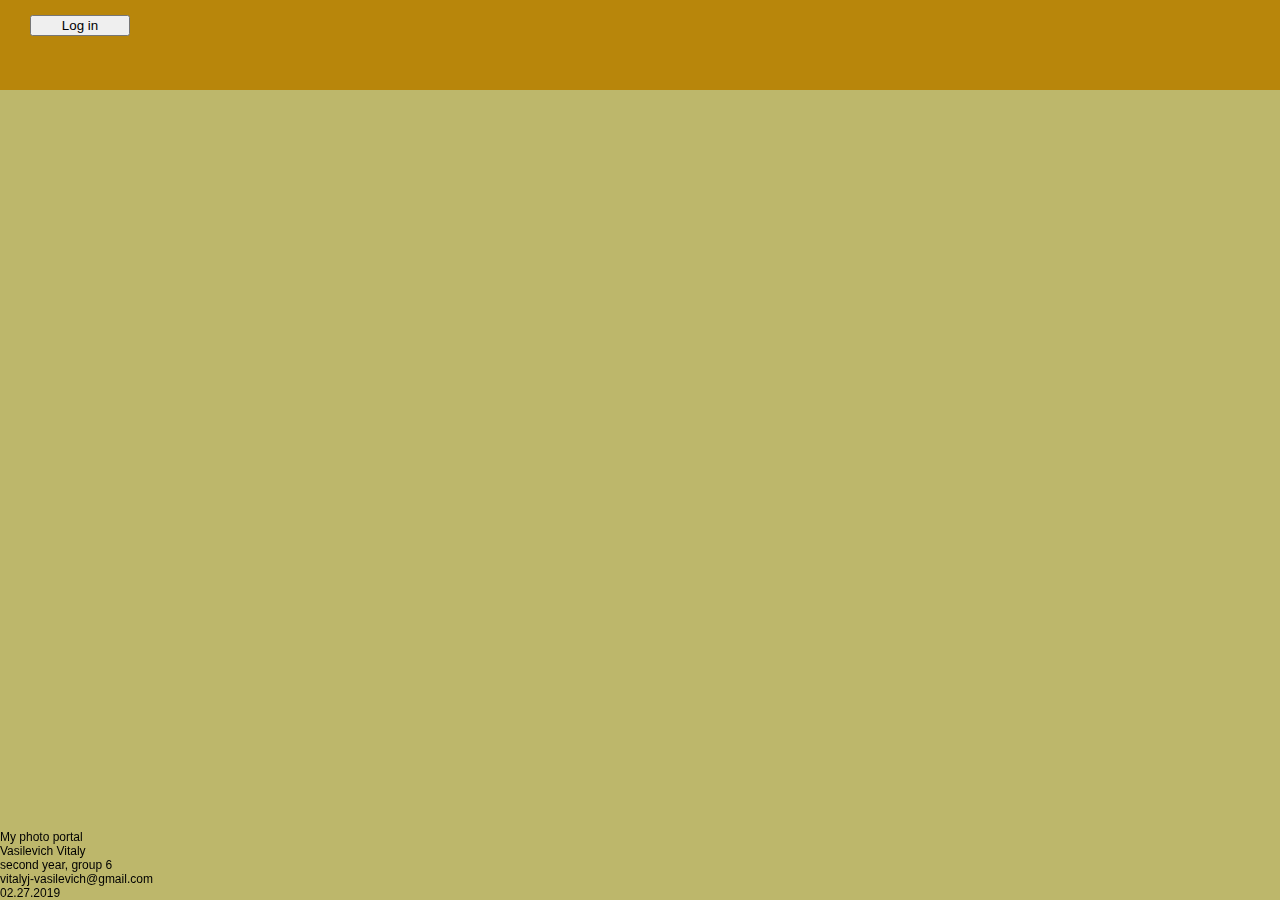
==== UI/index.html @ 7ffe8e43 "added UI folder and docs" ====
<html>
    <head>
        <link rel="stylesheet" type="text/css" href="styles.css">
    </head>
    <body>
        <header>
            <button id="log-button">Log in</button>
        </header>
        <footer>
            My photo portal<br>
            Vasilevich Vitaly<br>
            second year, group 6<br>
            vitalyj-vasilevich@gmail.com<br>
            02.27.2019
        </footer>
    </body>
</html>
---- UI/styles.css ----
body{
    background-color: darkkhaki;
    font-family: Arial, Helvetica, sans-serif;
    font-size: 12px;
    color: black;
}

header{
    position: fixed;
    top: 0;
    left: 0;
    height: 10%;
    background-color: darkgoldenrod;
    width: 100%;
}

footer{
    position: fixed;
    left: 0;
    bottom: 0;
}

#log-button{
    position: relative;
    margin-left: 30px;
    margin-top: 15px;
    width: 100px;
}
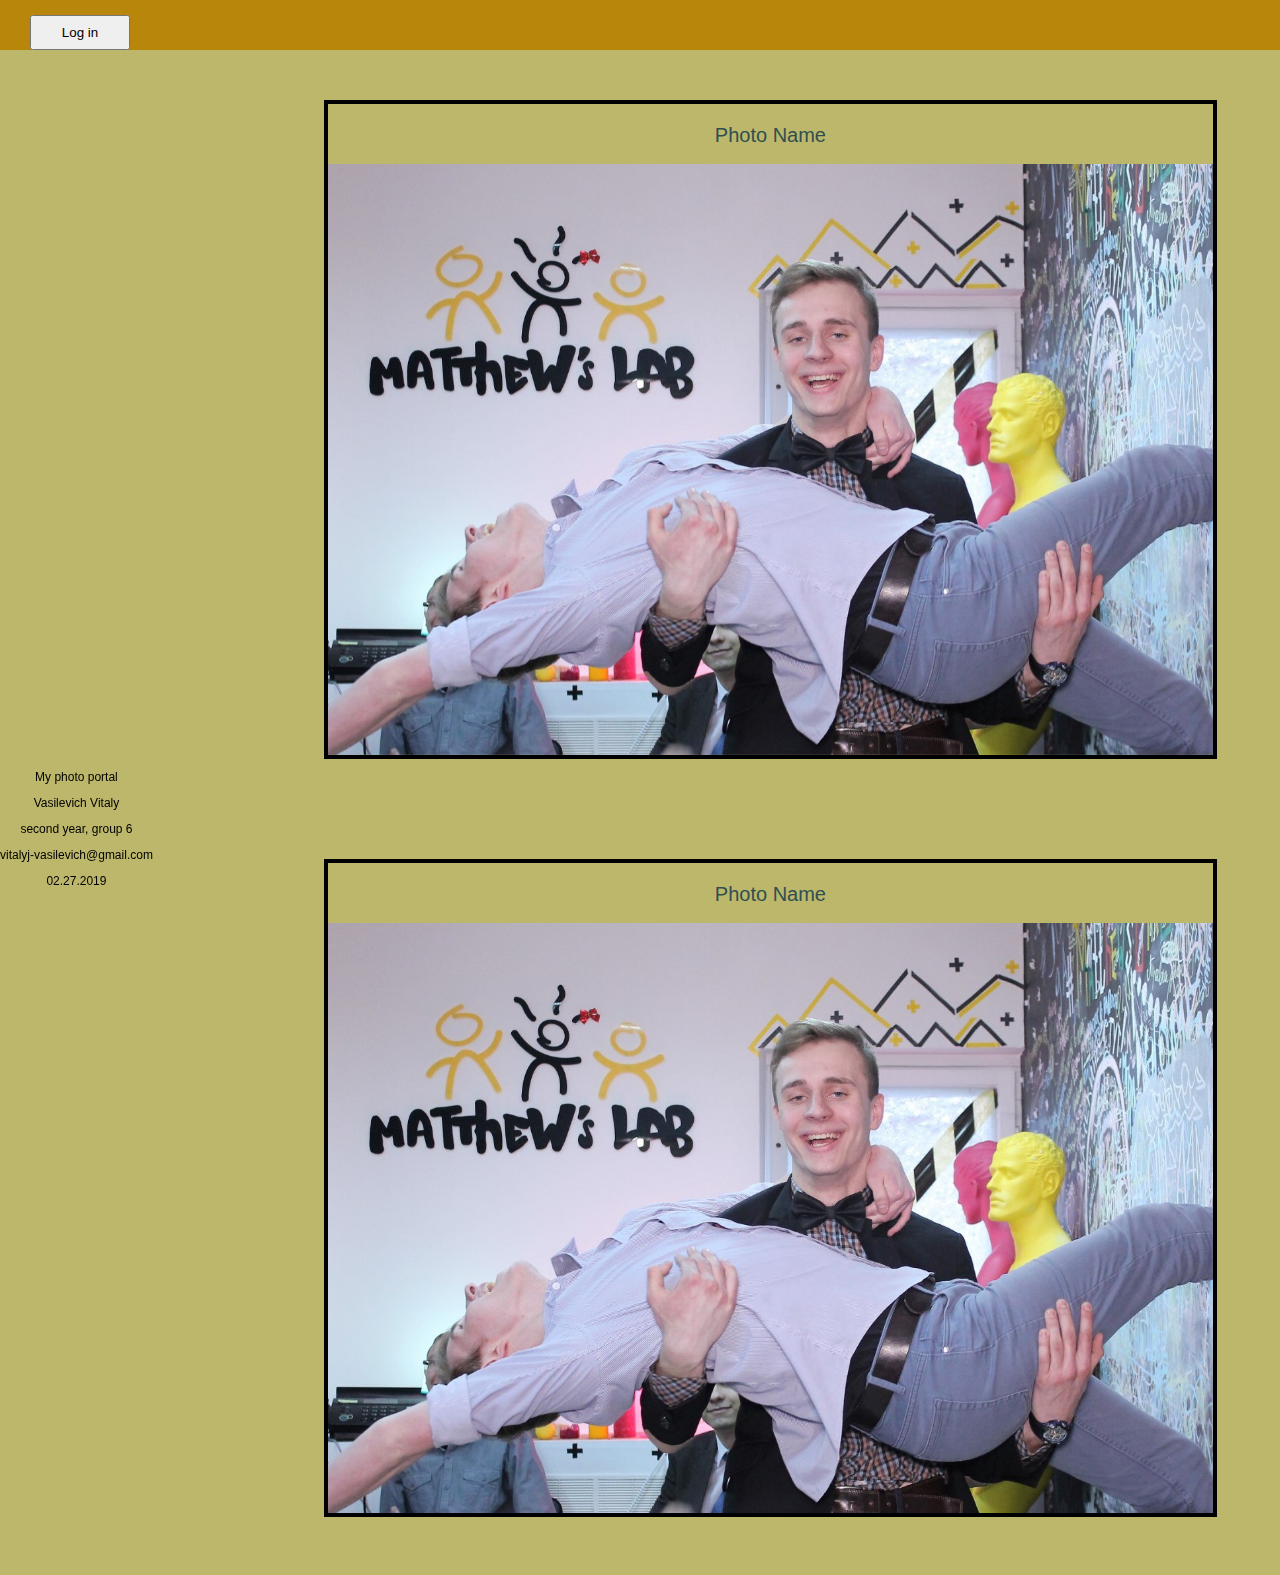
==== commit ce168df4: "updated styles 00.00 03.03.2019" ====
--- a/UI/index.html
+++ b/UI/index.html
@@ -6,12 +6,27 @@
         <header>
             <button id="log-button">Log in</button>
         </header>
+        <div class="photo-wall">
+            <div class="photo-block">
+                <p class="photo-name">Photo Name</p>
+                <img class="photo" src="LOVE.jpeg" alt="Unable to load photo">
+                <div class="photo-info">
+                </div>
+            </div>
+            <div class="photo-block">
+                    <p class="photo-name">Photo Name</p>
+                    <img class="photo" src="LOVE.jpeg" alt="Unable to load photo">
+                    <div class="photo-info">
+                    </div>
+                </div>
+        </div>
+        
         <footer>
-            My photo portal<br>
-            Vasilevich Vitaly<br>
-            second year, group 6<br>
-            vitalyj-vasilevich@gmail.com<br>
-            02.27.2019
+            <p>My photo portal</p>
+            <p>Vasilevich Vitaly</p>
+            <p>second year, group 6</p>
+            <p>vitalyj-vasilevich@gmail.com</p>
+            <p>02.27.2019</p>
         </footer>
     </body>
 </html>--- a/UI/styles.css
+++ b/UI/styles.css
@@ -9,9 +9,12 @@
     position: fixed;
     top: 0;
     left: 0;
-    height: 10%;
+    max-height: 50px;
+    height: 50px;
     background-color: darkgoldenrod;
     width: 100%;
+    display: flex;
+    justify-content: space-between;
 }
 
 footer{
@@ -25,4 +28,62 @@
     margin-left: 30px;
     margin-top: 15px;
     width: 100px;
+}
+
+.photo-wall{
+    margin-right: 5%;
+    margin-left: 25%;
+    margin-top: 50px;
+    display: flex;
+    flex-direction: column;
+    justify-content: space-around;
+}
+
+.photo-block{
+    height: 100%;
+    width: 100%;
+    margin-top: 50px;
+    margin-bottom: 50px;
+    border: solid 4px;
+}
+
+.photo-name{
+    font-size: 20px;
+    color: darkslategrey;
+    height: 20px;
+}
+
+.like-button{
+    background-color: red;
+}
+
+.tags{
+    overflow-x: scroll;
+    width: inherit;
+}
+
+.photo{
+    max-width: 100%;
+    max-height: 100%;
+    height: inherit - 10%;
+    width: inherit - 10%;
+    position: relative;
+    border: 3px;
+    border-color: blue;
+}
+
+.photo-info{
+    width: inherit;
+    background-color: aquamarine;
+}
+
+#filters-button{
+    right: 2%;
+    bottom: 2%;
+    background-color: darkblue;
+    position: fixed;
+}
+
+p{
+    text-align: center;
 }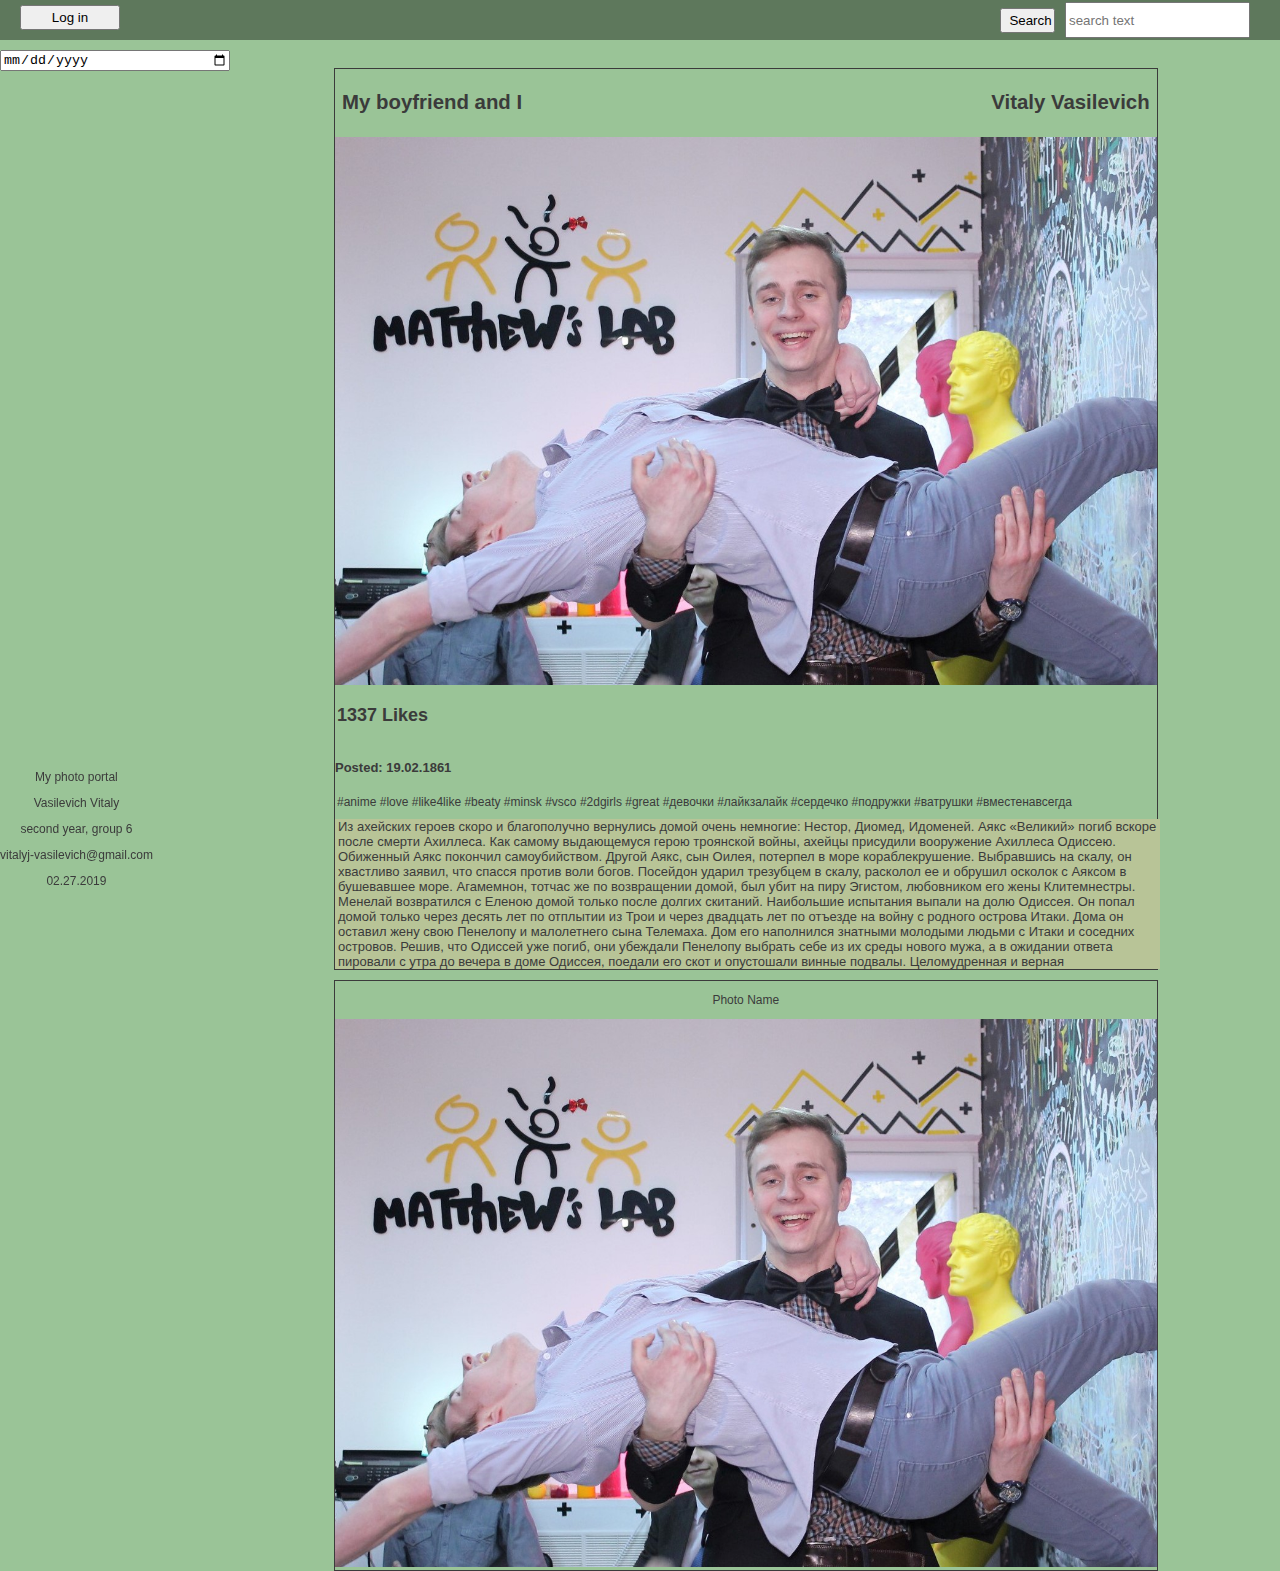
==== commit 6258db3c: "almost done with photo block" ====
--- a/UI/index.html
+++ b/UI/index.html
@@ -5,12 +5,40 @@
     <body>
         <header>
             <button id="log-button">Log in</button>
+            <div class="search">
+                    <button type="submit" >Search</button>
+                    <input placeholder="search text">                    
+                </div>  
         </header>
-        <div class="photo-wall">
+        <main class="photo-wall">
             <div class="photo-block">
-                <p class="photo-name">Photo Name</p>
-                <img class="photo" src="LOVE.jpeg" alt="Unable to load photo">
+                <div class="photo-header">
+                        <h3>My boyfriend and I</h3>
+                        <h3>Vitaly Vasilevich</h3>
+                </div>
+                <img class="photo" src="LOVE.jpeg" alt="Unable to load photo">             
                 <div class="photo-info">
+                    <div class="like-zone">
+                        <h2>1337 Likes</h2>                        
+                    </div>
+                    <h4>Posted: 19.02.1861</h4>                    
+                    <div class="tags-list">
+                        <span class="tag">#anime</span>
+                        <span class="tag">#love</span>
+                        <span class="tag">#like4like</span>
+                        <span class="tag">#beaty</span>
+                        <span class="tag">#minsk</span>
+                        <span class="tag">#vsco</span>
+                        <span class="tag">#2dgirls</span>
+                        <span class="tag">#great</span>   
+                        <span class="tag">#девочки</span>   
+                        <span class="tag">#лайкзалайк</span>       
+                        <span class="tag">#сердечко</span> 
+                        <span class="tag">#подружки</span>      
+                        <span class="tag">#ватрушки</span>   
+                        <span class="tag">#вместенавсегда</span>                   
+                    </div>
+                    <div class="photo-description">Из ахейских героев скоро и благополучно вернулись домой очень немногие: Нестор, Диомед, Идоменей. Аякс «Великий» погиб вскоре после смерти Ахиллеса. Как самому выдающемуся герою троянской войны, ахейцы присудили вооружение Ахиллеса Одиссею. Обиженный Аякс покончил самоубийством. Другой Аякс, сын Оилея, потерпел в море кораблекрушение. Выбравшись на скалу, он хвастливо заявил, что спасся против воли богов. Посейдон ударил трезубцем в скалу, расколол ее и обрушил осколок с Аяксом в бушевавшее море. Агамемнон, тотчас же по возвращении домой, был убит на пиру Эгистом, любовником его жены Клитемнестры. Менелай возвратился с Еленою домой только после долгих скитаний. Наибольшие испытания выпали на долю Одиссея. Он попал домой только через десять лет по отплытии из Трои и через двадцать лет по отъезде на войну с родного острова Итаки. Дома он оставил жену свою Пенелопу и малолетнего сына Телемаха. Дом его наполнился знатными молодыми людьми с Итаки и соседних островов. Решив, что Одиссей уже погиб, они убеждали Пенелопу выбрать себе из их среды нового мужа, а в ожидании ответа пировали с утра до вечера в доме Одиссея, поедали его скот и опустошали винные подвалы. Целомудренная и верная </div>
                 </div>
             </div>
             <div class="photo-block">
@@ -19,14 +47,16 @@
                     <div class="photo-info">
                     </div>
                 </div>
+        </main>
+        <div class="filters">          
+            <input type="date">
+            <footer>
+                    <p>My photo portal</p>
+                    <p>Vasilevich Vitaly</p>
+                    <p>second year, group 6</p>
+                    <p>vitalyj-vasilevich@gmail.com</p>
+                    <p>02.27.2019</p>
+                </footer>
         </div>
-        
-        <footer>
-            <p>My photo portal</p>
-            <p>Vasilevich Vitaly</p>
-            <p>second year, group 6</p>
-            <p>vitalyj-vasilevich@gmail.com</p>
-            <p>02.27.2019</p>
-        </footer>
     </body>
 </html>--- a/UI/styles.css
+++ b/UI/styles.css
@@ -1,17 +1,17 @@
 body{
-    background-color: darkkhaki;
+    background-color: rgb(154,196,151);
     font-family: Arial, Helvetica, sans-serif;
     font-size: 12px;
-    color: black;
+    color: rgb(59,59,59);
 }
 
 header{
     position: fixed;
     top: 0;
     left: 0;
-    max-height: 50px;
-    height: 50px;
-    background-color: darkgoldenrod;
+    max-height: 40px;
+    height: 40px;
+    background-color: rgb(94,120,92);
     width: 100%;
     display: flex;
     justify-content: space-between;
@@ -25,56 +25,70 @@
 
 #log-button{
     position: relative;
-    margin-left: 30px;
-    margin-top: 15px;
+    margin-left: 20px;
+    margin-top: 5px;
     width: 100px;
+    height: 25px;
 }
 
 .photo-wall{
-    margin-right: 5%;
-    margin-left: 25%;
-    margin-top: 50px;
-    display: flex;
-    flex-direction: column;
-    justify-content: space-around;
+    width: 65%;
+    padding-top: 50px;
+    display: block;
+    align-content: right;
+    padding-left: 25%;
+    height: 100%;
 }
 
 .photo-block{
-    height: 100%;
+    margin: 10px;
+    border: solid 1px;
+    display: flex;
+    flex-direction: column;
     width: 100%;
-    margin-top: 50px;
-    margin-bottom: 50px;
-    border: solid 4px;
-}
-
-.photo-name{
-    font-size: 20px;
-    color: darkslategrey;
-    height: 20px;
-}
-
-.like-button{
-    background-color: red;
 }
 
 .tags{
-    overflow-x: scroll;
-    width: inherit;
+    overflow: scroll;
+    padding-left: 3px;
+    padding-right: 10px;
+    width: 100%;
 }
 
 .photo{
-    max-width: 100%;
-    max-height: 100%;
-    height: inherit - 10%;
-    width: inherit - 10%;
-    position: relative;
-    border: 3px;
-    border-color: blue;
+    margin-bottom: 3px;
+    width: 100%;
+    height: auto;
 }
 
 .photo-info{
-    width: inherit;
-    background-color: aquamarine;
+    display: flex;
+    flex-direction: column;
+    justify-content: space-between;
+    height: 30%;
+}
+
+.photo-header{
+    display: flex;
+    justify-content: space-between;
+    padding-left: 5px;
+    padding-right: 5px;
+}
+
+.photo-description{
+    width: 100%;
+    height: 10%;
+    overflow: hidden;
+    font-size: 13px;
+    padding-right: 0px;
+    padding-left: 3px;
+    text-overflow: ellipsis;
+    background-color: rgb(184,196,151);
+}
+
+.photo-description:hover{
+    max-height: unset;
+    height: auto;
 }
 
 #filters-button{
@@ -86,4 +100,87 @@
 
 p{
     text-align: center;
+}
+
+.photo-header>h3{
+    font-size: 1.7em;
+    text-align: left;
+    padding: 2px;
+}
+
+.photo-info>h4{
+    font-size: 13px;
+    text-align: left;
+    padding: 0px;
+}
+
+.filters{
+    position: fixed;
+    height: 100%;
+    top:50px;
+    left: 0;
+    display: flex;
+    flex-direction: column;
+    justify-content: space-between;
+    width: 18%;
+}
+
+.search{
+    width: 250px;
+    display: flex;
+    flex-direction: row;
+    justify-content: space-around;
+    align-content: center;
+    padding-right: 30px;
+    padding-top:2px;
+    padding-bottom: 2px;
+}
+
+.search>button{
+    width: 70px;
+    height: 25px;
+    align-self: center;
+    align-content: center;
+    padding-right: 0px;
+}
+
+.search>input{
+    widows: 120px;
+    margin-left: 10px;
+}
+
+.tags-list{
+    width: 100%;
+    overflow: hidden;
+    max-height: 20%;
+    height:20%;
+    padding: 0px;
+    margin:2px;
+    margin-bottom: 10px;
+    text-overflow: ellipsis;
+}
+
+.tags-list:hover{
+    max-height: unset;
+}
+
+.tags-list>span{
+    padding: 0px;
+    height: 10px;
+}
+
+h3{
+    font-size: 15px;
+}
+
+.like-zone{
+    width:150px;
+    padding:2px;
+    display: flex;
+    flex-direction: row;
+}
+
+.like-zone>img{
+    width:30px;
+    height: 30px;
 }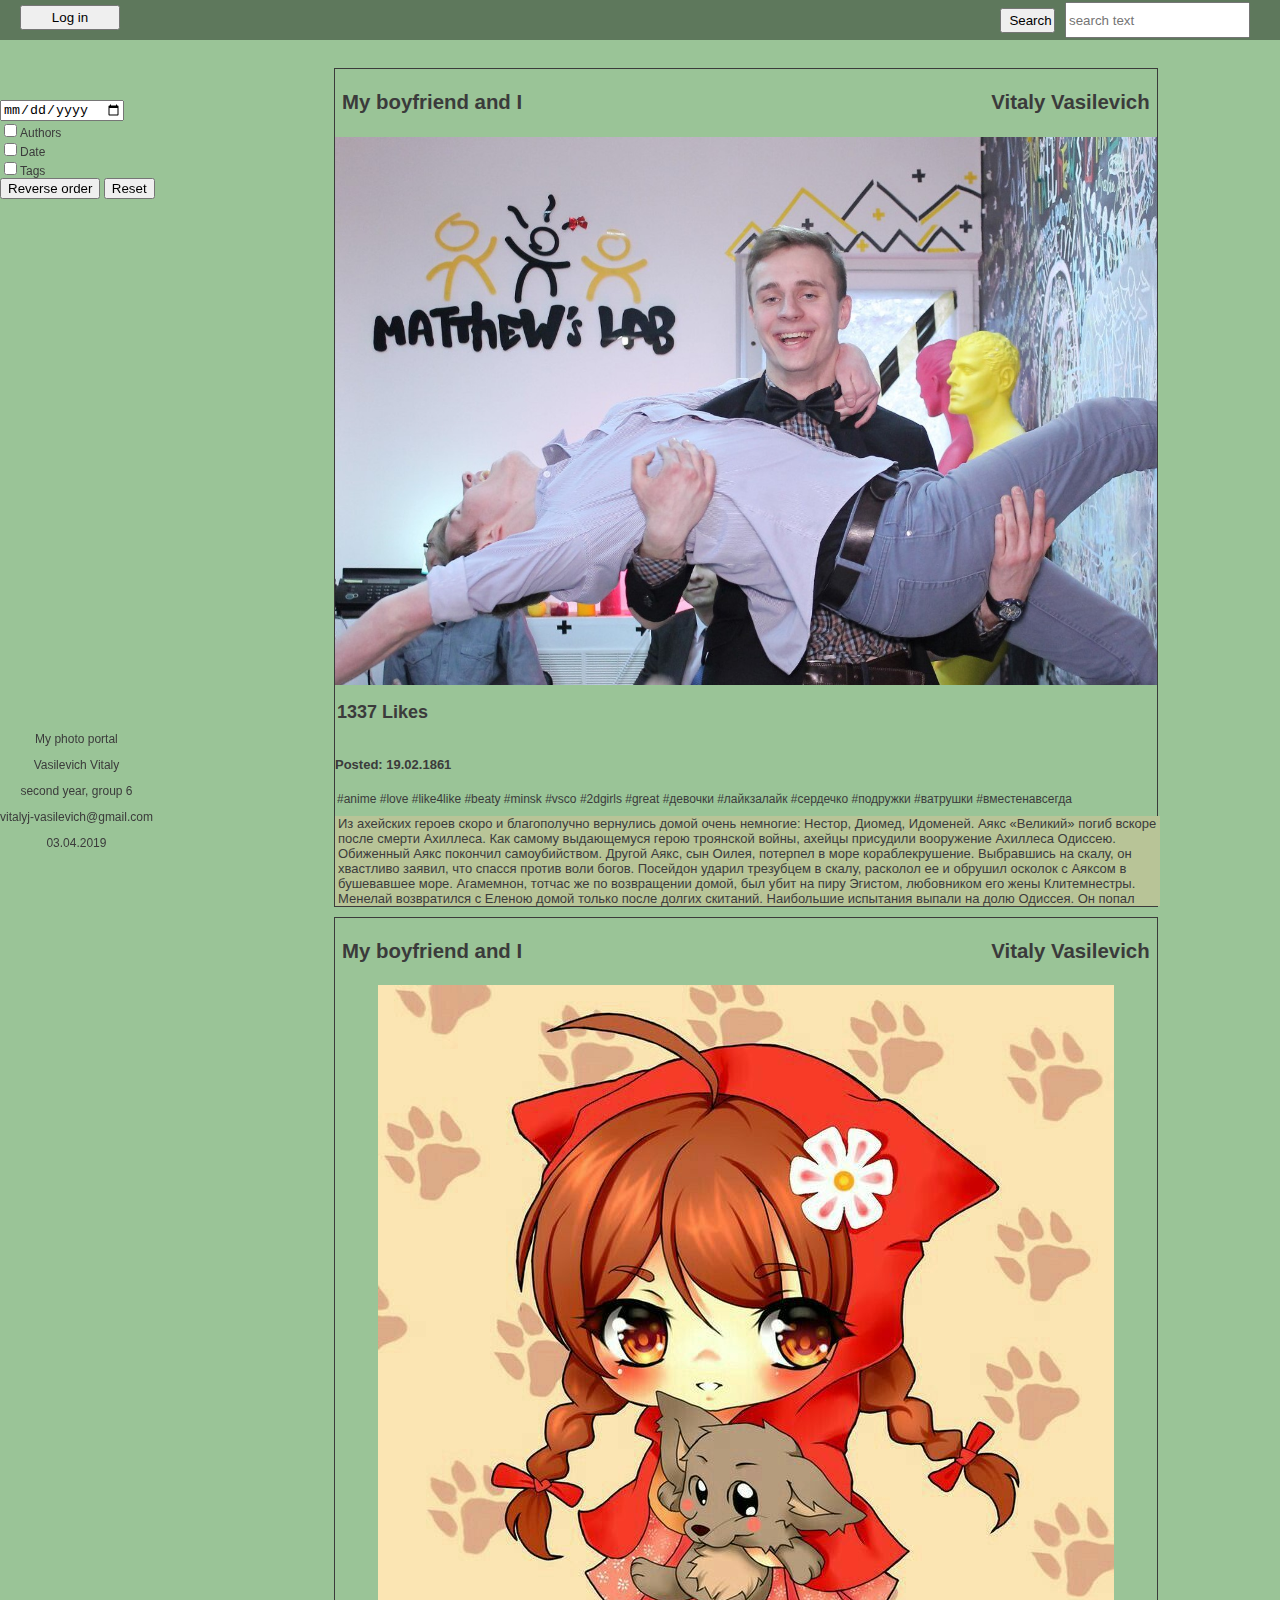
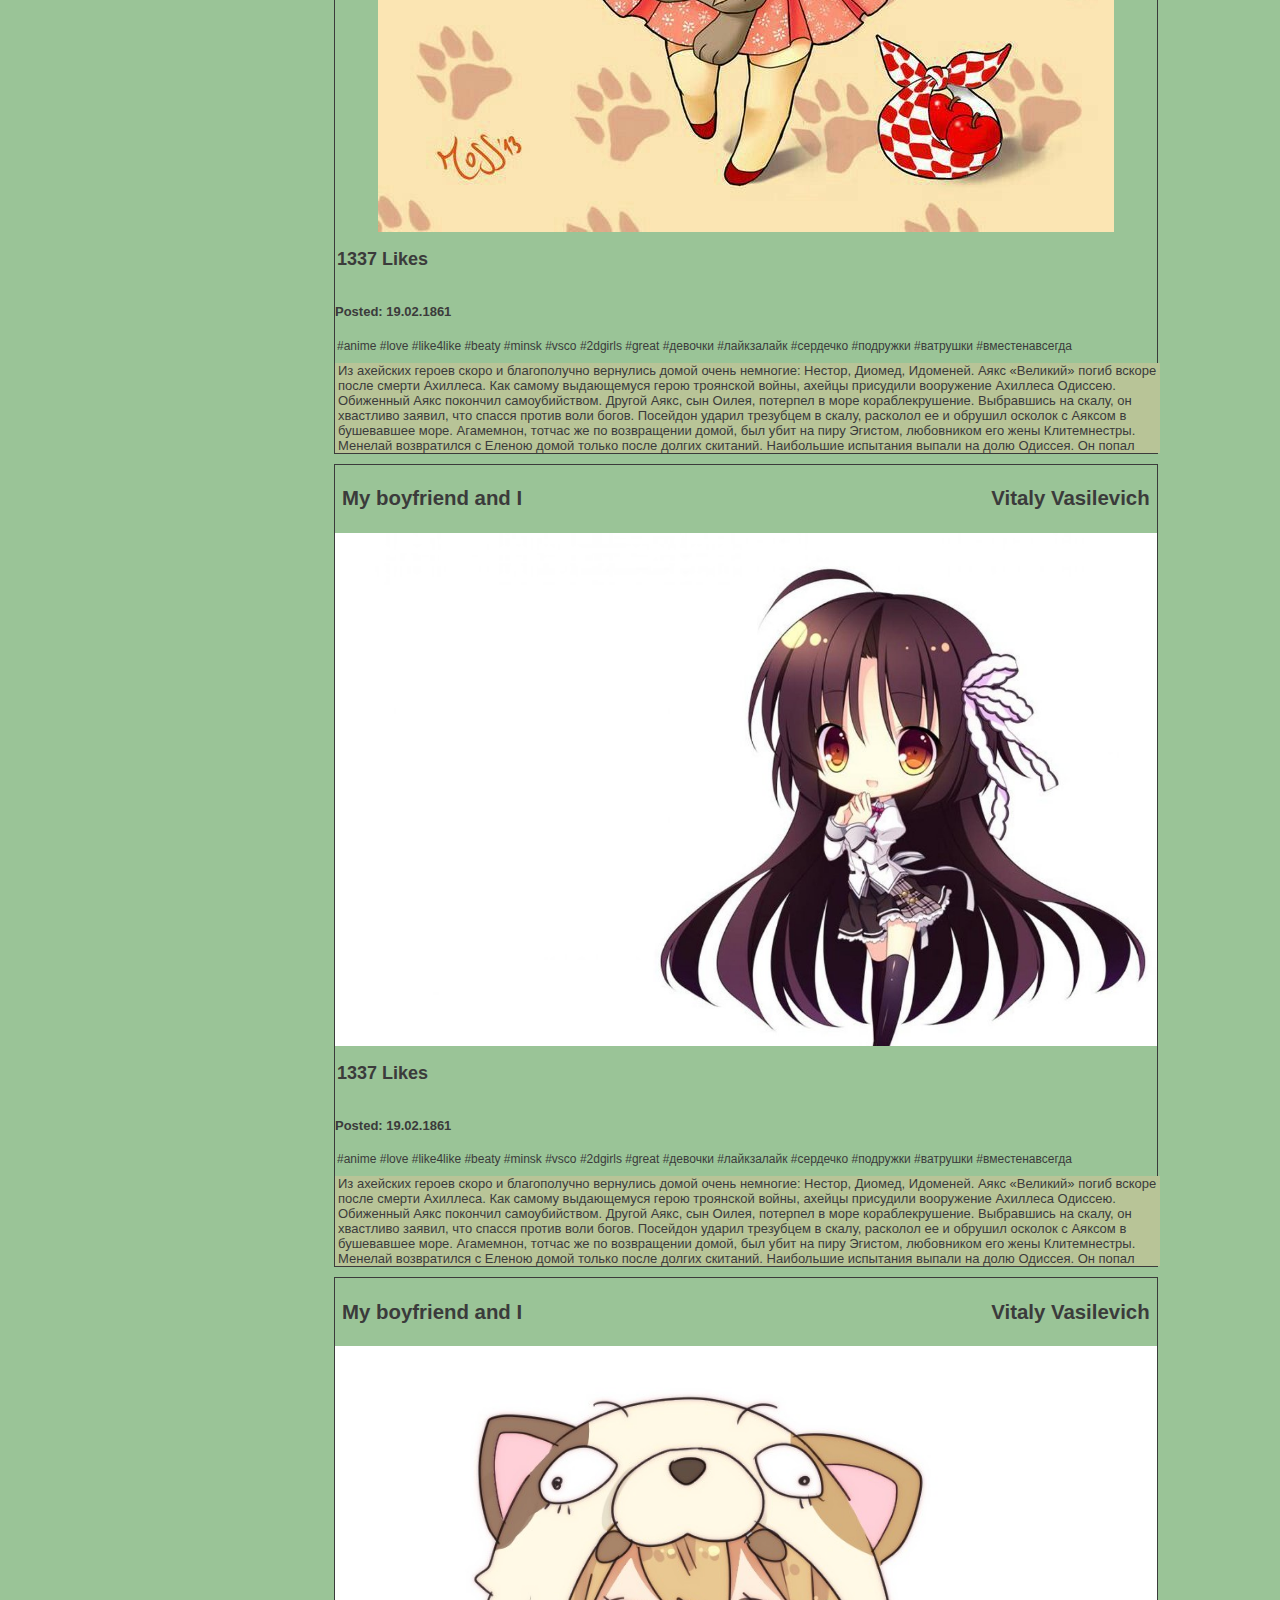
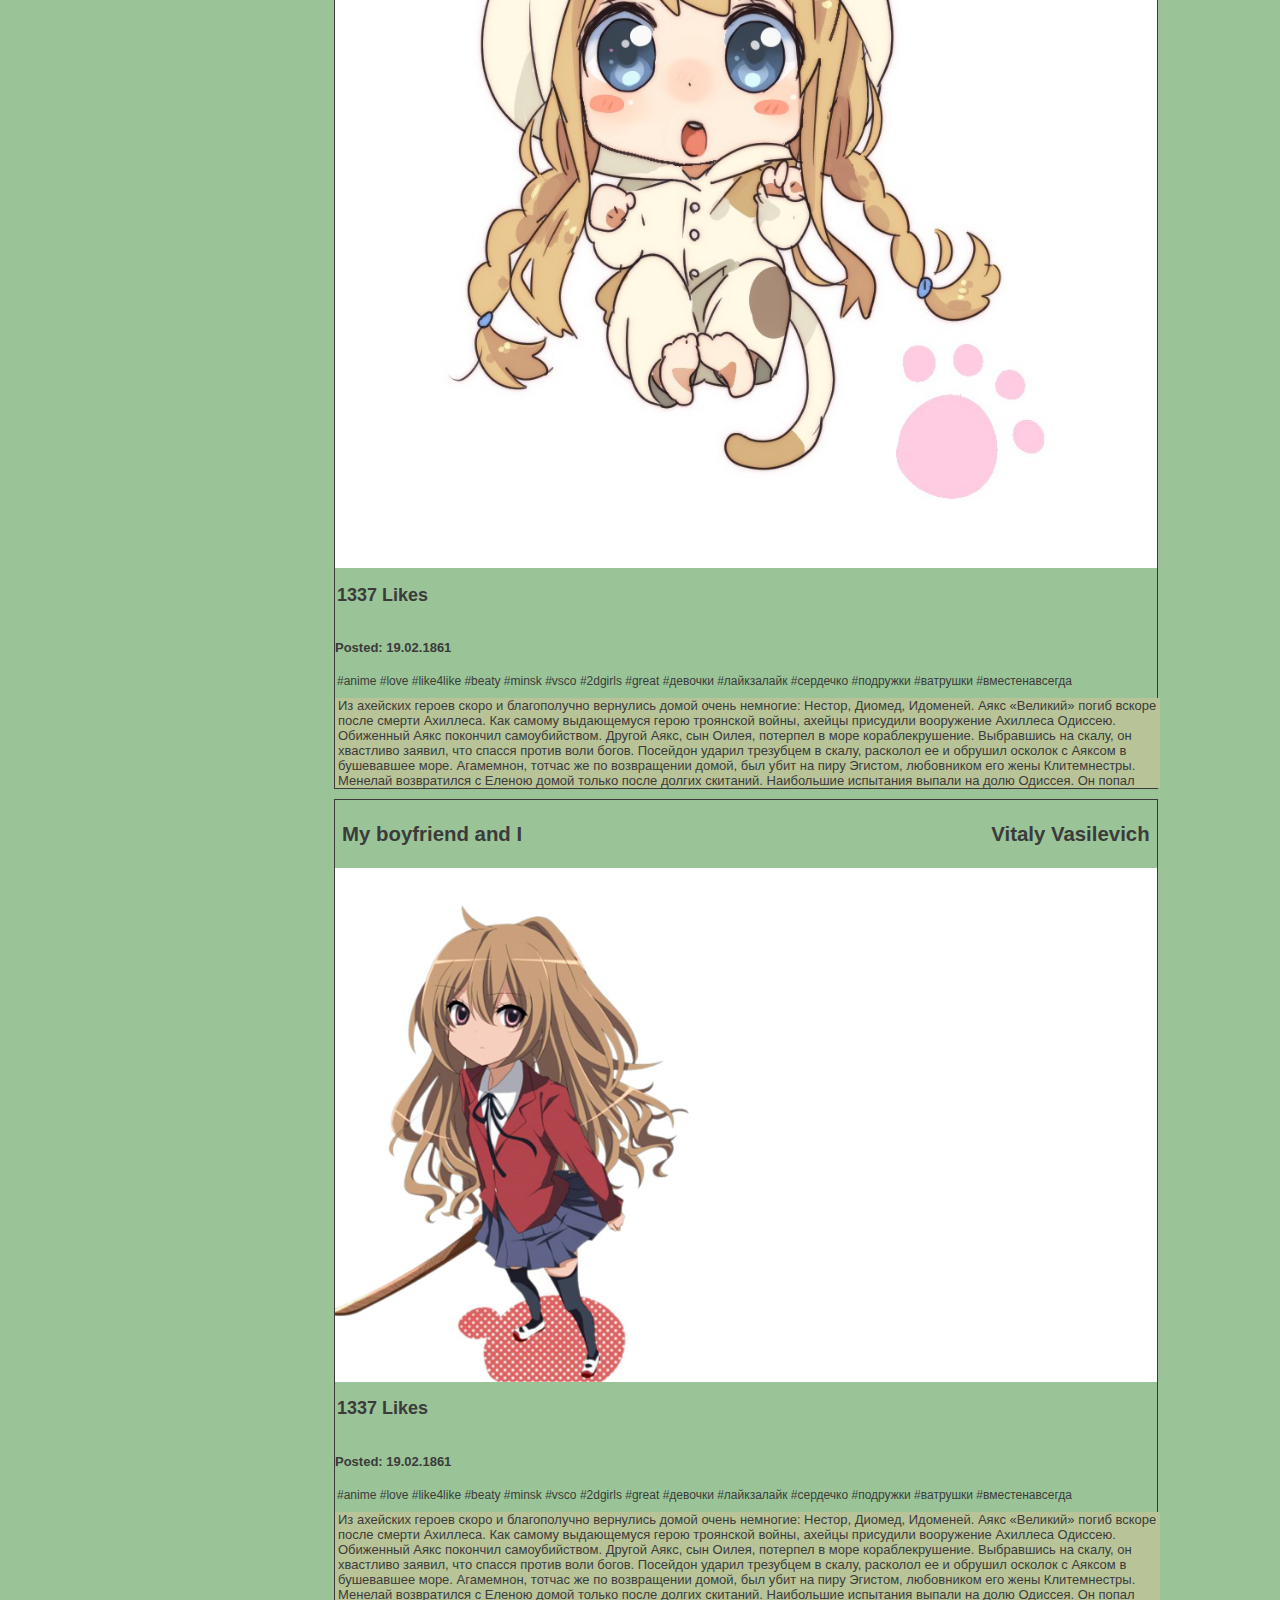
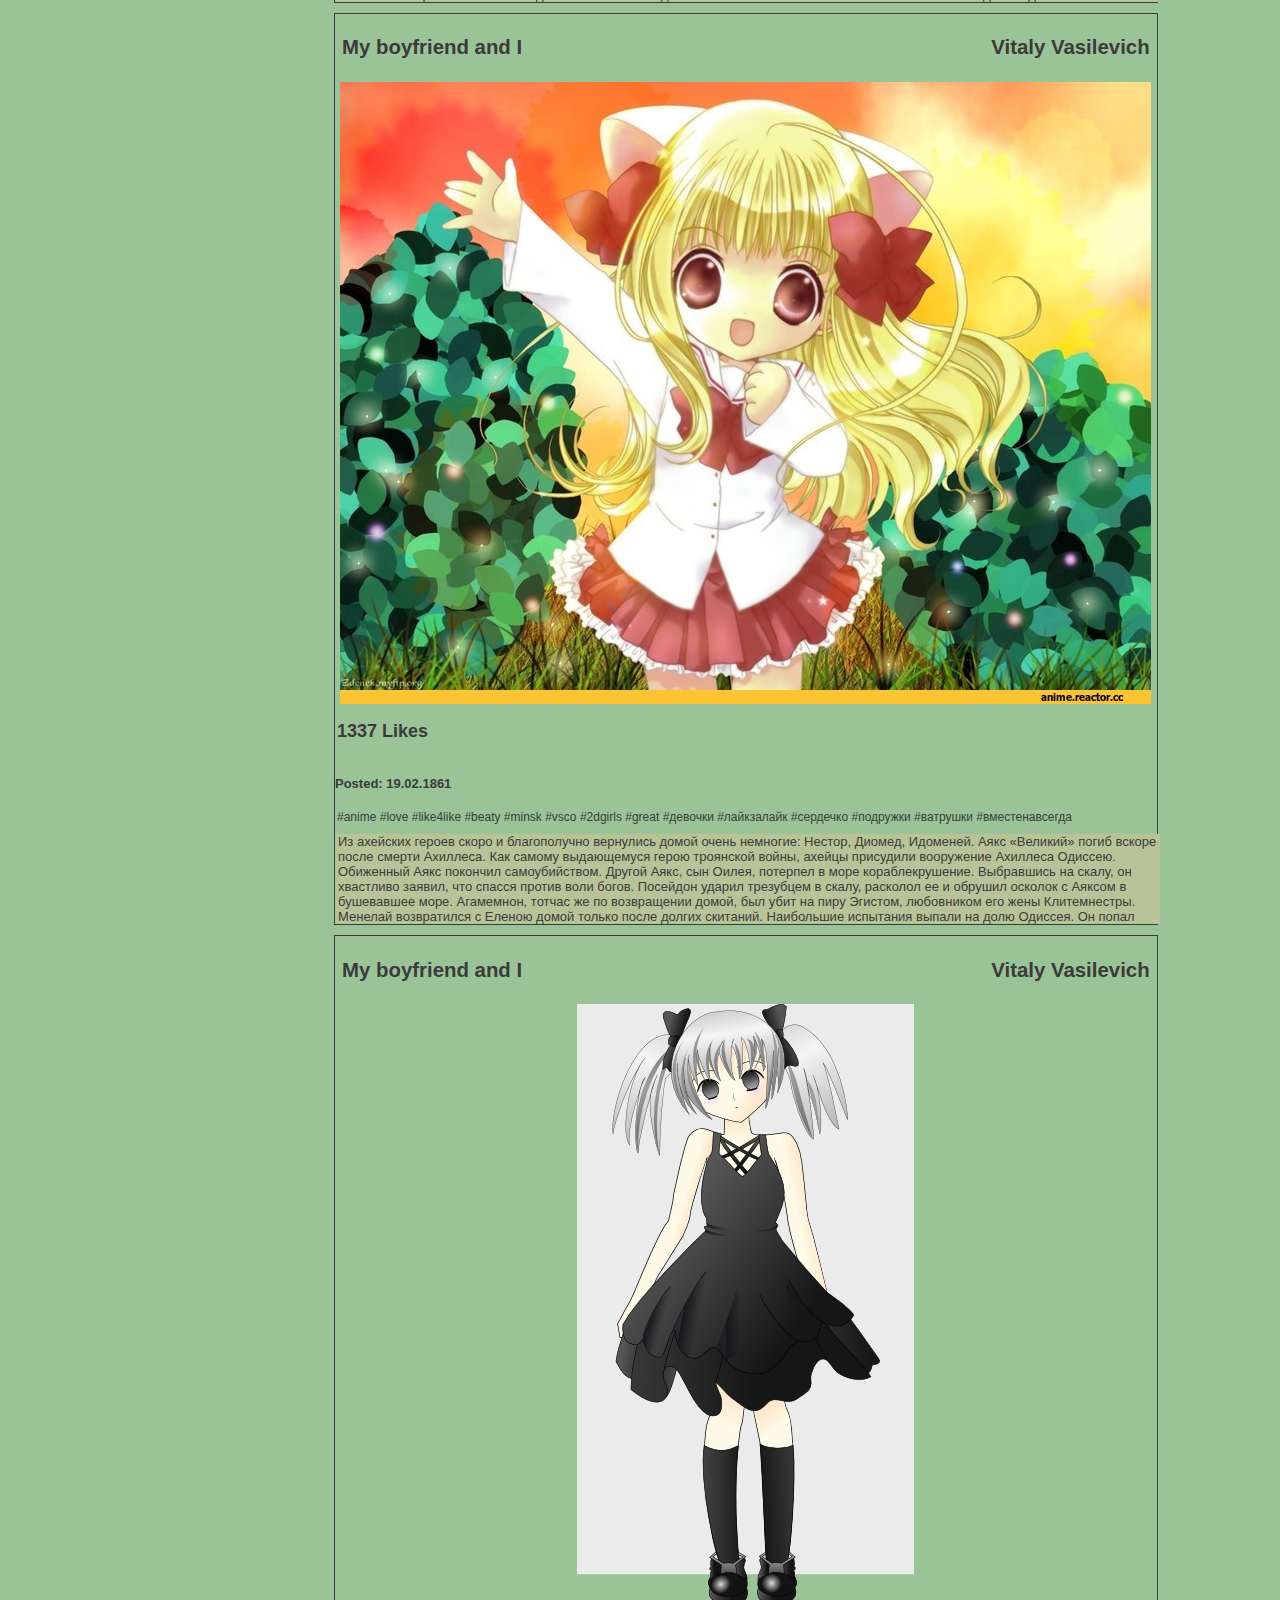
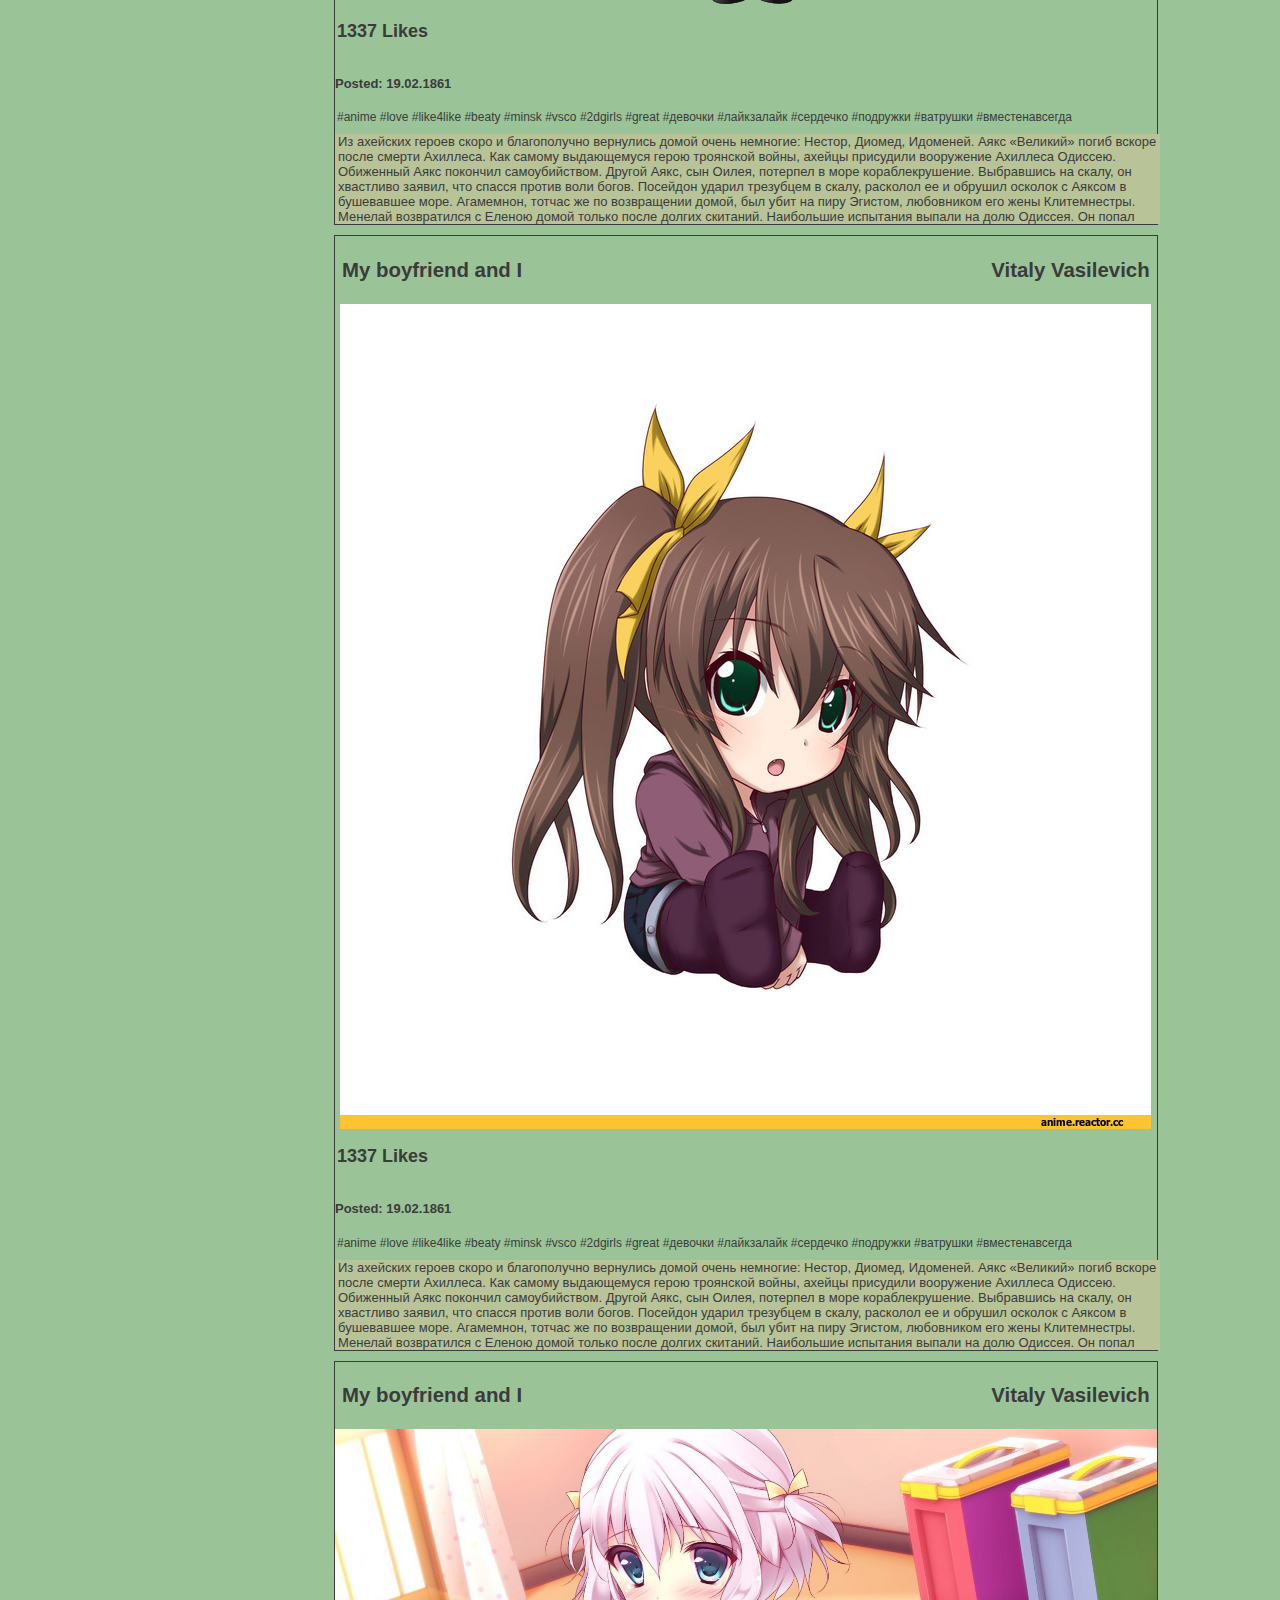
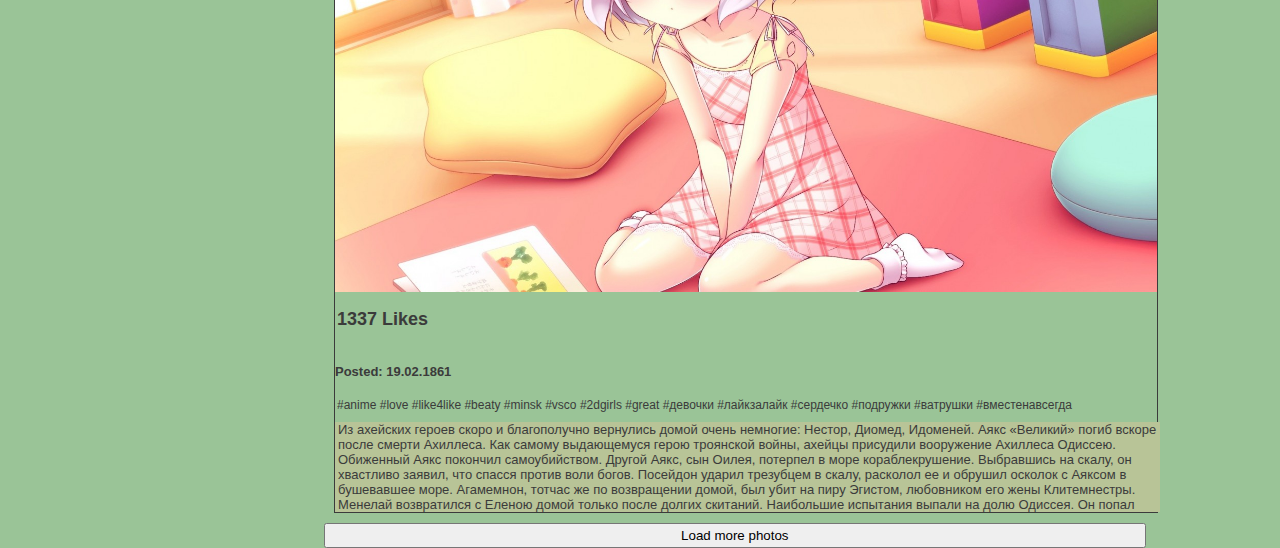
==== commit a53453a8: "UI to deadline" ====
--- a/UI/index.html
+++ b/UI/index.html
@@ -1,6 +1,9 @@
 <html>
     <head>
+        <meta charset="UTF-8">
         <link rel="stylesheet" type="text/css" href="styles.css">
+        <meta name="keywords" content="HTML, BSU training, prototypes">
+        <title>Photo Portal</title>
     </head>
     <body>
         <header>
@@ -13,10 +16,10 @@
         <main class="photo-wall">
             <div class="photo-block">
                 <div class="photo-header">
-                        <h3>My boyfriend and I</h3>
-                        <h3>Vitaly Vasilevich</h3>
-                </div>
-                <img class="photo" src="LOVE.jpeg" alt="Unable to load photo">             
+                    <h3>My boyfriend and I</h3>
+                    <h3>Vitaly Vasilevich</h3>
+                </div>
+                    <img class="photo" src="LOVE.jpeg" alt="Unable to load photo">             
                 <div class="photo-info">
                     <div class="like-zone">
                         <h2>1337 Likes</h2>                        
@@ -38,25 +41,278 @@
                         <span class="tag">#ватрушки</span>   
                         <span class="tag">#вместенавсегда</span>                   
                     </div>
-                    <div class="photo-description">Из ахейских героев скоро и благополучно вернулись домой очень немногие: Нестор, Диомед, Идоменей. Аякс «Великий» погиб вскоре после смерти Ахиллеса. Как самому выдающемуся герою троянской войны, ахейцы присудили вооружение Ахиллеса Одиссею. Обиженный Аякс покончил самоубийством. Другой Аякс, сын Оилея, потерпел в море кораблекрушение. Выбравшись на скалу, он хвастливо заявил, что спасся против воли богов. Посейдон ударил трезубцем в скалу, расколол ее и обрушил осколок с Аяксом в бушевавшее море. Агамемнон, тотчас же по возвращении домой, был убит на пиру Эгистом, любовником его жены Клитемнестры. Менелай возвратился с Еленою домой только после долгих скитаний. Наибольшие испытания выпали на долю Одиссея. Он попал домой только через десять лет по отплытии из Трои и через двадцать лет по отъезде на войну с родного острова Итаки. Дома он оставил жену свою Пенелопу и малолетнего сына Телемаха. Дом его наполнился знатными молодыми людьми с Итаки и соседних островов. Решив, что Одиссей уже погиб, они убеждали Пенелопу выбрать себе из их среды нового мужа, а в ожидании ответа пировали с утра до вечера в доме Одиссея, поедали его скот и опустошали винные подвалы. Целомудренная и верная </div>
+                    <span class="photo-description">Из ахейских героев скоро и благополучно вернулись домой очень немногие: Нестор, Диомед, Идоменей. Аякс «Великий» погиб вскоре после смерти Ахиллеса. Как самому выдающемуся герою троянской войны, ахейцы присудили вооружение Ахиллеса Одиссею. Обиженный Аякс покончил самоубийством. Другой Аякс, сын Оилея, потерпел в море кораблекрушение. Выбравшись на скалу, он хвастливо заявил, что спасся против воли богов. Посейдон ударил трезубцем в скалу, расколол ее и обрушил осколок с Аяксом в бушевавшее море. Агамемнон, тотчас же по возвращении домой, был убит на пиру Эгистом, любовником его жены Клитемнестры. Менелай возвратился с Еленою домой только после долгих скитаний. Наибольшие испытания выпали на долю Одиссея. Он попал домой только через десять лет по отплытии из Трои и через двадцать лет по отъезде на войну с родного острова Итаки. Дома он оставил жену свою Пенелопу и малолетнего сына Телемаха. Дом его наполнился знатными молодыми людьми с Итаки и соседних островов. Решив, что Одиссей уже погиб, они убеждали Пенелопу выбрать себе из их среды нового мужа, а в ожидании ответа пировали с утра до вечера в доме Одиссея, поедали его скот и опустошали винные подвалы. Целомудренная и верная
+                    </span>
                 </div>
             </div>
             <div class="photo-block">
-                    <p class="photo-name">Photo Name</p>
-                    <img class="photo" src="LOVE.jpeg" alt="Unable to load photo">
+                <div class="photo-header">
+                    <h3>My boyfriend and I</h3>
+                    <h3>Vitaly Vasilevich</h3>
+                </div>
+                    <img class="photo" src="redHat.jpg" alt="Unable to load photo">             
+                <div class="photo-info">
+                    <div class="like-zone">
+                       <h2>1337 Likes</h2>                        
+                    </div>
+                    <h4>Posted: 19.02.1861</h4>                    
+                    <div class="tags-list">
+                            <span class="tag">#anime</span>
+                            <span class="tag">#love</span>
+                            <span class="tag">#like4like</span>
+                            <span class="tag">#beaty</span>
+                            <span class="tag">#minsk</span>
+                            <span class="tag">#vsco</span>
+                            <span class="tag">#2dgirls</span>
+                            <span class="tag">#great</span>   
+                            <span class="tag">#девочки</span>   
+                            <span class="tag">#лайкзалайк</span>       
+                            <span class="tag">#сердечко</span> 
+                            <span class="tag">#подружки</span>      
+                            <span class="tag">#ватрушки</span>   
+                            <span class="tag">#вместенавсегда</span>               
+                        </div>
+                    <div class="photo-description">Из ахейских героев скоро и благополучно вернулись домой очень немногие: Нестор, Диомед, Идоменей. Аякс «Великий» погиб вскоре после смерти Ахиллеса. Как самому выдающемуся герою троянской войны, ахейцы присудили вооружение Ахиллеса Одиссею. Обиженный Аякс покончил самоубийством. Другой Аякс, сын Оилея, потерпел в море кораблекрушение. Выбравшись на скалу, он хвастливо заявил, что спасся против воли богов. Посейдон ударил трезубцем в скалу, расколол ее и обрушил осколок с Аяксом в бушевавшее море. Агамемнон, тотчас же по возвращении домой, был убит на пиру Эгистом, любовником его жены Клитемнестры. Менелай возвратился с Еленою домой только после долгих скитаний. Наибольшие испытания выпали на долю Одиссея. Он попал домой только через десять лет по отплытии из Трои и через двадцать лет по отъезде на войну с родного острова Итаки. Дома он оставил жену свою Пенелопу и малолетнего сына Телемаха. Дом его наполнился знатными молодыми людьми с Итаки и соседних островов. Решив, что Одиссей уже погиб, они убеждали Пенелопу выбрать себе из их среды нового мужа, а в ожидании ответа пировали с утра до вечера в доме Одиссея, поедали его скот и опустошали винные подвалы. Целомудренная и верная                             
+                    </div>
+                </div>
+            </div>
+            <div class="photo-block">
+                    <div class="photo-header">
+                        <h3>My boyfriend and I</h3>
+                        <h3>Vitaly Vasilevich</h3>
+                    </div>
+                        <img class="photo" src="anime2.jfif" alt="Unable to load photo">             
                     <div class="photo-info">
-                    </div>
-                </div>
+                        <div class="like-zone">
+                            <h2>1337 Likes</h2>                        
+                        </div>
+                        <h4>Posted: 19.02.1861</h4>                    
+                        <div class="tags-list">
+                            <span class="tag">#anime</span>
+                            <span class="tag">#love</span>
+                            <span class="tag">#like4like</span>
+                            <span class="tag">#beaty</span>
+                            <span class="tag">#minsk</span>
+                            <span class="tag">#vsco</span>
+                            <span class="tag">#2dgirls</span>
+                            <span class="tag">#great</span>   
+                            <span class="tag">#девочки</span>   
+                            <span class="tag">#лайкзалайк</span>       
+                            <span class="tag">#сердечко</span> 
+                            <span class="tag">#подружки</span>      
+                            <span class="tag">#ватрушки</span>   
+                            <span class="tag">#вместенавсегда</span>                   
+                        </div>
+                        <span class="photo-description">Из ахейских героев скоро и благополучно вернулись домой очень немногие: Нестор, Диомед, Идоменей. Аякс «Великий» погиб вскоре после смерти Ахиллеса. Как самому выдающемуся герою троянской войны, ахейцы присудили вооружение Ахиллеса Одиссею. Обиженный Аякс покончил самоубийством. Другой Аякс, сын Оилея, потерпел в море кораблекрушение. Выбравшись на скалу, он хвастливо заявил, что спасся против воли богов. Посейдон ударил трезубцем в скалу, расколол ее и обрушил осколок с Аяксом в бушевавшее море. Агамемнон, тотчас же по возвращении домой, был убит на пиру Эгистом, любовником его жены Клитемнестры. Менелай возвратился с Еленою домой только после долгих скитаний. Наибольшие испытания выпали на долю Одиссея. Он попал домой только через десять лет по отплытии из Трои и через двадцать лет по отъезде на войну с родного острова Итаки. Дома он оставил жену свою Пенелопу и малолетнего сына Телемаха. Дом его наполнился знатными молодыми людьми с Итаки и соседних островов. Решив, что Одиссей уже погиб, они убеждали Пенелопу выбрать себе из их среды нового мужа, а в ожидании ответа пировали с утра до вечера в доме Одиссея, поедали его скот и опустошали винные подвалы. Целомудренная и верная
+                        </span>
+                    </div>
+                </div>
+                <div class="photo-block">
+                        <div class="photo-header">
+                            <h3>My boyfriend and I</h3>
+                            <h3>Vitaly Vasilevich</h3>
+                        </div>
+                            <img class="photo" src="anime3.jpg" alt="Unable to load photo">             
+                        <div class="photo-info">
+                            <div class="like-zone">
+                                <h2>1337 Likes</h2>                        
+                            </div>
+                            <h4>Posted: 19.02.1861</h4>                    
+                            <div class="tags-list">
+                                <span class="tag">#anime</span>
+                                <span class="tag">#love</span>
+                                <span class="tag">#like4like</span>
+                                <span class="tag">#beaty</span>
+                                <span class="tag">#minsk</span>
+                                <span class="tag">#vsco</span>
+                                <span class="tag">#2dgirls</span>
+                                <span class="tag">#great</span>   
+                                <span class="tag">#девочки</span>   
+                                <span class="tag">#лайкзалайк</span>       
+                                <span class="tag">#сердечко</span> 
+                                <span class="tag">#подружки</span>      
+                                <span class="tag">#ватрушки</span>   
+                                <span class="tag">#вместенавсегда</span>                   
+                            </div>
+                            <span class="photo-description">Из ахейских героев скоро и благополучно вернулись домой очень немногие: Нестор, Диомед, Идоменей. Аякс «Великий» погиб вскоре после смерти Ахиллеса. Как самому выдающемуся герою троянской войны, ахейцы присудили вооружение Ахиллеса Одиссею. Обиженный Аякс покончил самоубийством. Другой Аякс, сын Оилея, потерпел в море кораблекрушение. Выбравшись на скалу, он хвастливо заявил, что спасся против воли богов. Посейдон ударил трезубцем в скалу, расколол ее и обрушил осколок с Аяксом в бушевавшее море. Агамемнон, тотчас же по возвращении домой, был убит на пиру Эгистом, любовником его жены Клитемнестры. Менелай возвратился с Еленою домой только после долгих скитаний. Наибольшие испытания выпали на долю Одиссея. Он попал домой только через десять лет по отплытии из Трои и через двадцать лет по отъезде на войну с родного острова Итаки. Дома он оставил жену свою Пенелопу и малолетнего сына Телемаха. Дом его наполнился знатными молодыми людьми с Итаки и соседних островов. Решив, что Одиссей уже погиб, они убеждали Пенелопу выбрать себе из их среды нового мужа, а в ожидании ответа пировали с утра до вечера в доме Одиссея, поедали его скот и опустошали винные подвалы. Целомудренная и верная
+                            </span>
+                        </div>
+                    </div>
+                    <div class="photo-block">
+                            <div class="photo-header">
+                                <h3>My boyfriend and I</h3>
+                                <h3>Vitaly Vasilevich</h3>
+                            </div>
+                                <img class="photo" src="anime4.jpg" alt="Unable to load photo">             
+                            <div class="photo-info">
+                                <div class="like-zone">
+                                    <h2>1337 Likes</h2>                        
+                                </div>
+                                <h4>Posted: 19.02.1861</h4>                    
+                                <div class="tags-list">
+                                    <span class="tag">#anime</span>
+                                    <span class="tag">#love</span>
+                                    <span class="tag">#like4like</span>
+                                    <span class="tag">#beaty</span>
+                                    <span class="tag">#minsk</span>
+                                    <span class="tag">#vsco</span>
+                                    <span class="tag">#2dgirls</span>
+                                    <span class="tag">#great</span>   
+                                    <span class="tag">#девочки</span>   
+                                    <span class="tag">#лайкзалайк</span>       
+                                    <span class="tag">#сердечко</span> 
+                                    <span class="tag">#подружки</span>      
+                                    <span class="tag">#ватрушки</span>   
+                                    <span class="tag">#вместенавсегда</span>                   
+                                </div>
+                                <span class="photo-description">Из ахейских героев скоро и благополучно вернулись домой очень немногие: Нестор, Диомед, Идоменей. Аякс «Великий» погиб вскоре после смерти Ахиллеса. Как самому выдающемуся герою троянской войны, ахейцы присудили вооружение Ахиллеса Одиссею. Обиженный Аякс покончил самоубийством. Другой Аякс, сын Оилея, потерпел в море кораблекрушение. Выбравшись на скалу, он хвастливо заявил, что спасся против воли богов. Посейдон ударил трезубцем в скалу, расколол ее и обрушил осколок с Аяксом в бушевавшее море. Агамемнон, тотчас же по возвращении домой, был убит на пиру Эгистом, любовником его жены Клитемнестры. Менелай возвратился с Еленою домой только после долгих скитаний. Наибольшие испытания выпали на долю Одиссея. Он попал домой только через десять лет по отплытии из Трои и через двадцать лет по отъезде на войну с родного острова Итаки. Дома он оставил жену свою Пенелопу и малолетнего сына Телемаха. Дом его наполнился знатными молодыми людьми с Итаки и соседних островов. Решив, что Одиссей уже погиб, они убеждали Пенелопу выбрать себе из их среды нового мужа, а в ожидании ответа пировали с утра до вечера в доме Одиссея, поедали его скот и опустошали винные подвалы. Целомудренная и верная
+                                </span>
+                            </div>
+                        </div>
+                        <div class="photo-block">
+                                <div class="photo-header">
+                                    <h3>My boyfriend and I</h3>
+                                    <h3>Vitaly Vasilevich</h3>
+                                </div>
+                                    <img class="photo" src="anime5.jpeg" alt="Unable to load photo">             
+                                <div class="photo-info">
+                                    <div class="like-zone">
+                                        <h2>1337 Likes</h2>                        
+                                    </div>
+                                    <h4>Posted: 19.02.1861</h4>                    
+                                    <div class="tags-list">
+                                        <span class="tag">#anime</span>
+                                        <span class="tag">#love</span>
+                                        <span class="tag">#like4like</span>
+                                        <span class="tag">#beaty</span>
+                                        <span class="tag">#minsk</span>
+                                        <span class="tag">#vsco</span>
+                                        <span class="tag">#2dgirls</span>
+                                        <span class="tag">#great</span>   
+                                        <span class="tag">#девочки</span>   
+                                        <span class="tag">#лайкзалайк</span>       
+                                        <span class="tag">#сердечко</span> 
+                                        <span class="tag">#подружки</span>      
+                                        <span class="tag">#ватрушки</span>   
+                                        <span class="tag">#вместенавсегда</span>                   
+                                    </div>
+                                    <span class="photo-description">Из ахейских героев скоро и благополучно вернулись домой очень немногие: Нестор, Диомед, Идоменей. Аякс «Великий» погиб вскоре после смерти Ахиллеса. Как самому выдающемуся герою троянской войны, ахейцы присудили вооружение Ахиллеса Одиссею. Обиженный Аякс покончил самоубийством. Другой Аякс, сын Оилея, потерпел в море кораблекрушение. Выбравшись на скалу, он хвастливо заявил, что спасся против воли богов. Посейдон ударил трезубцем в скалу, расколол ее и обрушил осколок с Аяксом в бушевавшее море. Агамемнон, тотчас же по возвращении домой, был убит на пиру Эгистом, любовником его жены Клитемнестры. Менелай возвратился с Еленою домой только после долгих скитаний. Наибольшие испытания выпали на долю Одиссея. Он попал домой только через десять лет по отплытии из Трои и через двадцать лет по отъезде на войну с родного острова Итаки. Дома он оставил жену свою Пенелопу и малолетнего сына Телемаха. Дом его наполнился знатными молодыми людьми с Итаки и соседних островов. Решив, что Одиссей уже погиб, они убеждали Пенелопу выбрать себе из их среды нового мужа, а в ожидании ответа пировали с утра до вечера в доме Одиссея, поедали его скот и опустошали винные подвалы. Целомудренная и верная
+                                    </span>
+                                </div>
+                            </div>
+                            <div class="photo-block">
+                                    <div class="photo-header">
+                                        <h3>My boyfriend and I</h3>
+                                        <h3>Vitaly Vasilevich</h3>
+                                    </div>
+                                        <img class="photo" src="anime6.png" alt="Unable to load photo">             
+                                    <div class="photo-info">
+                                        <div class="like-zone">
+                                            <h2>1337 Likes</h2>                        
+                                        </div>
+                                        <h4>Posted: 19.02.1861</h4>                    
+                                        <div class="tags-list">
+                                            <span class="tag">#anime</span>
+                                            <span class="tag">#love</span>
+                                            <span class="tag">#like4like</span>
+                                            <span class="tag">#beaty</span>
+                                            <span class="tag">#minsk</span>
+                                            <span class="tag">#vsco</span>
+                                            <span class="tag">#2dgirls</span>
+                                            <span class="tag">#great</span>   
+                                            <span class="tag">#девочки</span>   
+                                            <span class="tag">#лайкзалайк</span>       
+                                            <span class="tag">#сердечко</span> 
+                                            <span class="tag">#подружки</span>      
+                                            <span class="tag">#ватрушки</span>   
+                                            <span class="tag">#вместенавсегда</span>                   
+                                        </div>
+                                        <span class="photo-description">Из ахейских героев скоро и благополучно вернулись домой очень немногие: Нестор, Диомед, Идоменей. Аякс «Великий» погиб вскоре после смерти Ахиллеса. Как самому выдающемуся герою троянской войны, ахейцы присудили вооружение Ахиллеса Одиссею. Обиженный Аякс покончил самоубийством. Другой Аякс, сын Оилея, потерпел в море кораблекрушение. Выбравшись на скалу, он хвастливо заявил, что спасся против воли богов. Посейдон ударил трезубцем в скалу, расколол ее и обрушил осколок с Аяксом в бушевавшее море. Агамемнон, тотчас же по возвращении домой, был убит на пиру Эгистом, любовником его жены Клитемнестры. Менелай возвратился с Еленою домой только после долгих скитаний. Наибольшие испытания выпали на долю Одиссея. Он попал домой только через десять лет по отплытии из Трои и через двадцать лет по отъезде на войну с родного острова Итаки. Дома он оставил жену свою Пенелопу и малолетнего сына Телемаха. Дом его наполнился знатными молодыми людьми с Итаки и соседних островов. Решив, что Одиссей уже погиб, они убеждали Пенелопу выбрать себе из их среды нового мужа, а в ожидании ответа пировали с утра до вечера в доме Одиссея, поедали его скот и опустошали винные подвалы. Целомудренная и верная
+                                        </span>
+                                    </div>
+                                </div>
+                                <div class="photo-block">
+                                        <div class="photo-header">
+                                            <h3>My boyfriend and I</h3>
+                                            <h3>Vitaly Vasilevich</h3>
+                                        </div>
+                                            <img class="photo" src="anime7.jpeg" alt="Unable to load photo">             
+                                        <div class="photo-info">
+                                            <div class="like-zone">
+                                                <h2>1337 Likes</h2>                        
+                                            </div>
+                                            <h4>Posted: 19.02.1861</h4>                    
+                                            <div class="tags-list">
+                                                <span class="tag">#anime</span>
+                                                <span class="tag">#love</span>
+                                                <span class="tag">#like4like</span>
+                                                <span class="tag">#beaty</span>
+                                                <span class="tag">#minsk</span>
+                                                <span class="tag">#vsco</span>
+                                                <span class="tag">#2dgirls</span>
+                                                <span class="tag">#great</span>   
+                                                <span class="tag">#девочки</span>   
+                                                <span class="tag">#лайкзалайк</span>       
+                                                <span class="tag">#сердечко</span> 
+                                                <span class="tag">#подружки</span>      
+                                                <span class="tag">#ватрушки</span>   
+                                                <span class="tag">#вместенавсегда</span>                   
+                                            </div>
+                                            <span class="photo-description">Из ахейских героев скоро и благополучно вернулись домой очень немногие: Нестор, Диомед, Идоменей. Аякс «Великий» погиб вскоре после смерти Ахиллеса. Как самому выдающемуся герою троянской войны, ахейцы присудили вооружение Ахиллеса Одиссею. Обиженный Аякс покончил самоубийством. Другой Аякс, сын Оилея, потерпел в море кораблекрушение. Выбравшись на скалу, он хвастливо заявил, что спасся против воли богов. Посейдон ударил трезубцем в скалу, расколол ее и обрушил осколок с Аяксом в бушевавшее море. Агамемнон, тотчас же по возвращении домой, был убит на пиру Эгистом, любовником его жены Клитемнестры. Менелай возвратился с Еленою домой только после долгих скитаний. Наибольшие испытания выпали на долю Одиссея. Он попал домой только через десять лет по отплытии из Трои и через двадцать лет по отъезде на войну с родного острова Итаки. Дома он оставил жену свою Пенелопу и малолетнего сына Телемаха. Дом его наполнился знатными молодыми людьми с Итаки и соседних островов. Решив, что Одиссей уже погиб, они убеждали Пенелопу выбрать себе из их среды нового мужа, а в ожидании ответа пировали с утра до вечера в доме Одиссея, поедали его скот и опустошали винные подвалы. Целомудренная и верная
+                                            </span>
+                                        </div>
+                                    </div>
+                                    <div class="photo-block">
+                                            <div class="photo-header">
+                                                <h3>My boyfriend and I</h3>
+                                                <h3>Vitaly Vasilevich</h3>
+                                            </div>
+                                                <img class="photo" src="anime8.jpg" alt="Unable to load photo">             
+                                            <div class="photo-info">
+                                                <div class="like-zone">
+                                                    <h2>1337 Likes</h2>                        
+                                                </div>
+                                                <h4>Posted: 19.02.1861</h4>                    
+                                                <div class="tags-list">
+                                                    <span class="tag">#anime</span>
+                                                    <span class="tag">#love</span>
+                                                    <span class="tag">#like4like</span>
+                                                    <span class="tag">#beaty</span>
+                                                    <span class="tag">#minsk</span>
+                                                    <span class="tag">#vsco</span>
+                                                    <span class="tag">#2dgirls</span>
+                                                    <span class="tag">#great</span>   
+                                                    <span class="tag">#девочки</span>   
+                                                    <span class="tag">#лайкзалайк</span>       
+                                                    <span class="tag">#сердечко</span> 
+                                                    <span class="tag">#подружки</span>      
+                                                    <span class="tag">#ватрушки</span>   
+                                                    <span class="tag">#вместенавсегда</span>                   
+                                                </div>
+                                                <span class="photo-description">Из ахейских героев скоро и благополучно вернулись домой очень немногие: Нестор, Диомед, Идоменей. Аякс «Великий» погиб вскоре после смерти Ахиллеса. Как самому выдающемуся герою троянской войны, ахейцы присудили вооружение Ахиллеса Одиссею. Обиженный Аякс покончил самоубийством. Другой Аякс, сын Оилея, потерпел в море кораблекрушение. Выбравшись на скалу, он хвастливо заявил, что спасся против воли богов. Посейдон ударил трезубцем в скалу, расколол ее и обрушил осколок с Аяксом в бушевавшее море. Агамемнон, тотчас же по возвращении домой, был убит на пиру Эгистом, любовником его жены Клитемнестры. Менелай возвратился с Еленою домой только после долгих скитаний. Наибольшие испытания выпали на долю Одиссея. Он попал домой только через десять лет по отплытии из Трои и через двадцать лет по отъезде на войну с родного острова Итаки. Дома он оставил жену свою Пенелопу и малолетнего сына Телемаха. Дом его наполнился знатными молодыми людьми с Итаки и соседних островов. Решив, что Одиссей уже погиб, они убеждали Пенелопу выбрать себе из их среды нового мужа, а в ожидании ответа пировали с утра до вечера в доме Одиссея, поедали его скот и опустошали винные подвалы. Целомудренная и верная
+                                                </span>
+                                            </div>
+                                        </div>
+            <button class="show-more-button">Load more photos</button>
         </main>
-        <div class="filters">          
-            <input type="date">
-            <footer>
-                    <p>My photo portal</p>
-                    <p>Vasilevich Vitaly</p>
-                    <p>second year, group 6</p>
-                    <p>vitalyj-vasilevich@gmail.com</p>
-                    <p>02.27.2019</p>
-                </footer>
+        <div class="filters">    
+            <form>
+                    <input type="date"><br>
+                    <input type="checkbox" id="authors-checkbox"><label for="authors-checkbox">Authors</label><br>
+                    <input type="checkbox" id="date-checkbox"><label for="datecheckbox">Date</label><br>
+                    <input type="checkbox" id="tagscheckbox"><label for="tagscheckbox">Tags</label><br>
+                    <span>
+                            <button>Reverse order</button>
+                            <button>Reset</button>
+                    </span>  
+            </form>                            
         </div>
+        <footer>
+                <p>My photo portal</p>
+                <p>Vasilevich Vitaly</p>
+                <p>second year, group 6</p>
+                <p>vitalyj-vasilevich@gmail.com</p>
+                <p>03.04.2019</p>
+            </footer>
     </body>
 </html>--- a/UI/styles.css
+++ b/UI/styles.css
@@ -21,6 +21,7 @@
     position: fixed;
     left: 0;
     bottom: 0;
+    height: 20%;
 }
 
 #log-button{
@@ -57,7 +58,9 @@
 
 .photo{
     margin-bottom: 3px;
-    width: 100%;
+    width: auto;
+    margin: auto;
+    max-width: 100%;
     height: auto;
 }
 
@@ -65,7 +68,7 @@
     display: flex;
     flex-direction: column;
     justify-content: space-between;
-    height: 30%;
+    height: 20%;
 }
 
 .photo-header{
@@ -77,7 +80,7 @@
 
 .photo-description{
     width: 100%;
-    height: 10%;
+    max-height: 10vh;
     overflow: hidden;
     font-size: 13px;
     padding-right: 0px;
@@ -88,7 +91,6 @@
 
 .photo-description:hover{
     max-height: unset;
-    height: auto;
 }
 
 #filters-button{
@@ -116,13 +118,13 @@
 
 .filters{
     position: fixed;
-    height: 100%;
-    top:50px;
+    height: 40%;
+    top: 100px;
     left: 0;
     display: flex;
     flex-direction: column;
     justify-content: space-between;
-    width: 18%;
+    width: 25%;
 }
 
 .search{
@@ -170,7 +172,7 @@
 }
 
 h3{
-    font-size: 15px;
+    font-size: 14px;
 }
 
 .like-zone{
@@ -183,4 +185,9 @@
 .like-zone>img{
     width:30px;
     height: 30px;
+}
+
+.show-more-button{
+    width:100%;
+    padding: 3px;
 }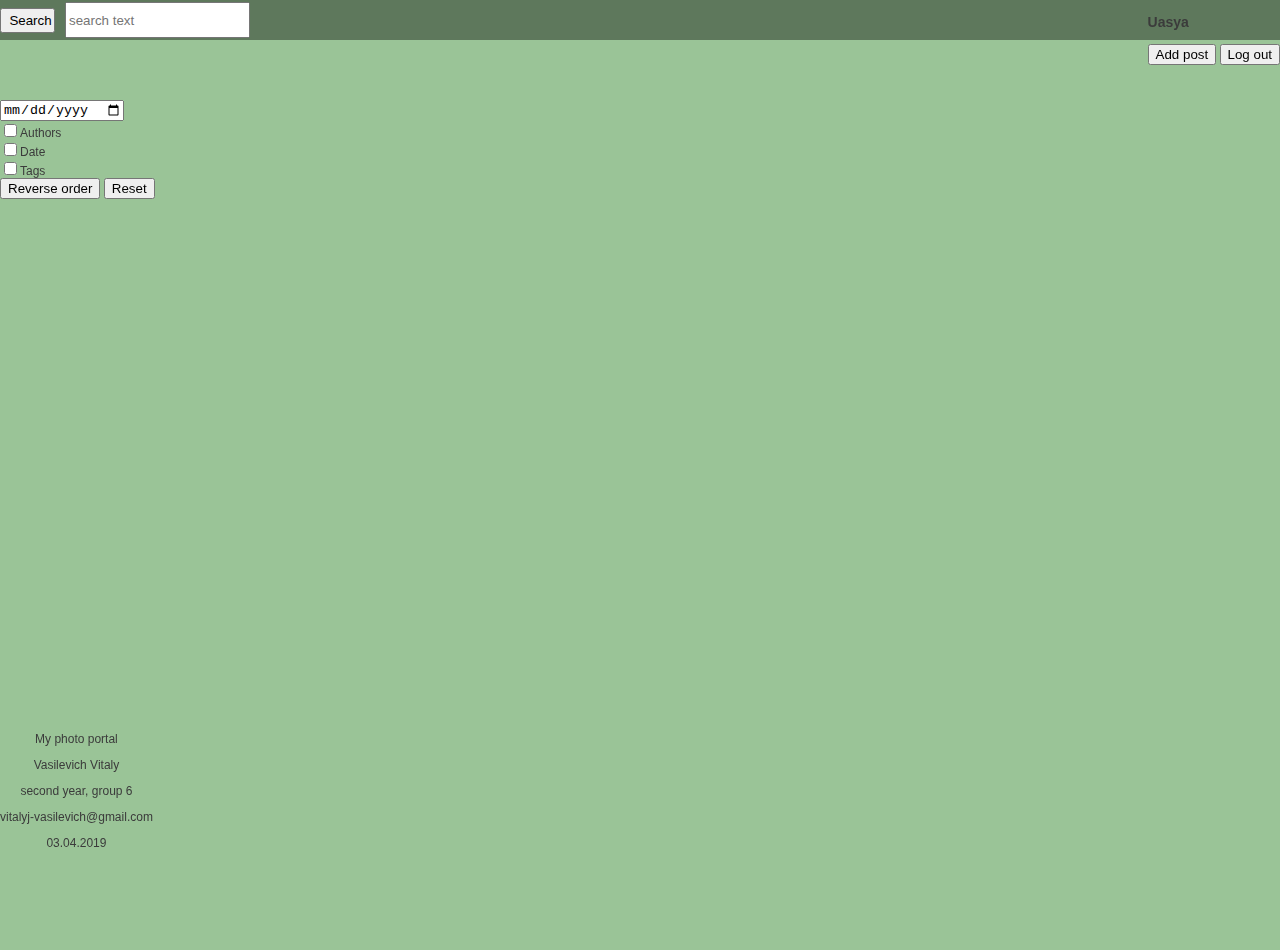
==== commit 758e7732: "Added DOM" ====
--- a/UI/index.html
+++ b/UI/index.html
@@ -3,23 +3,92 @@
         <meta charset="UTF-8">
         <link rel="stylesheet" type="text/css" href="styles.css">
         <meta name="keywords" content="HTML, BSU training, prototypes">
+        <meta name="viewport" content="width=device-width, initial-scale=1.0" />        
         <title>Photo Portal</title>
     </head>
     <body>
         <header>
             <button id="log-button">Log in</button>
             <div class="search">
-                    <button type="submit" >Search</button>
-                    <input placeholder="search text">                    
-                </div>  
+                <button type="submit" >Search</button>
+                <input placeholder="search text">                    
+            </div>  
         </header>
-        <main class="photo-wall">
-            <div class="photo-block">
+        <div class="filters-top">    
+            <form>
+                <input type="date"><br>
+                <input type="checkbox" id="authors-checkbox"><label for="authors-checkbox">Authors</label><br>
+                <input type="checkbox" id="date-checkbox"><label for="datecheckbox">Date</label><br>
+                <input type="checkbox" id="tagscheckbox"><label for="tagscheckbox">Tags</label><br>
+                <span>
+                    <button>Reverse order</button>
+                    <button>Reset</button>
+                </span>  
+            </form>                            
+        </div>
+        <main class="photo-wall" id="photo-wall">
+        </main>
+        <div class="filters-left">    
+            <form>
+                <input type="date"><br>
+                <input type="checkbox" id="authors-checkbox"><label for="authors-checkbox">Authors</label><br>
+                <input type="checkbox" id="date-checkbox"><label for="datecheckbox">Date</label><br>
+                <input type="checkbox" id="tagscheckbox"><label for="tagscheckbox">Tags</label><br>
+                <span>
+                    <button>Reverse order</button>
+                    <button>Reset</button>
+                </span>  
+            </form>                            
+        </div>
+        <footer>
+                <p>My photo portal</p>
+                <p>Vasilevich Vitaly</p>
+                <p>second year, group 6</p>
+                <p>vitalyj-vasilevich@gmail.com</p>
+                <p>03.04.2019</p>
+        </footer>
+        <template id="log-template">
+            <button class="log-button">Log in</button>
+        </template>
+        <template id="logged-template"> 
+            <div class="user-info">
+                <h3 id="user"></h3>
+                <button class="add-button">Add post</button>
+                <button class="log-out-button">Log out</button>
+            </div>
+        </template>
+        <template id="post-template">
+            <div class="photo-block" id="photo-block">
+                <div class="photo-header">
+                        <h3 id="name"></h3>
+                        <h3 id="author"></h3>
+                </div>
+                <img class="photo" id="photo">             
+                <div class="photo-info">
+                    <div class="like-zone">
+                        <h2 id="likes-amount"></h2>                                               
+                    </div>
+                    <h4 id="date"></h4>                    
+                    <div class="tags-list" id="tags-list"></div>                                      
+                </div>
+                <span class="photo-description" id="photo-description"></span>
+            </div>            
+        </template>
+        <template id="more-template">
+            <button class="show-more-button" id="more">Load more photos</button>
+        </template>          
+    </body>
+    <script src="script_classes.js"></script>
+    <script src="view.js"></script>
+</html>
+
+
+<!--<div class="photo-block">
                 <div class="photo-header">
                     <h3>My boyfriend and I</h3>
                     <h3>Vitaly Vasilevich</h3>
                 </div>
-                    <img class="photo" src="LOVE.jpeg" alt="Unable to load photo">             
+                    <img class="photo" src="amine1.jpg" alt="Unable to load photo">             
                 <div class="photo-info">
                     <div class="like-zone">
                         <h2>1337 Likes</h2>                        
@@ -43,276 +112,4 @@
                     </div>
                     <span class="photo-description">Из ахейских героев скоро и благополучно вернулись домой очень немногие: Нестор, Диомед, Идоменей. Аякс «Великий» погиб вскоре после смерти Ахиллеса. Как самому выдающемуся герою троянской войны, ахейцы присудили вооружение Ахиллеса Одиссею. Обиженный Аякс покончил самоубийством. Другой Аякс, сын Оилея, потерпел в море кораблекрушение. Выбравшись на скалу, он хвастливо заявил, что спасся против воли богов. Посейдон ударил трезубцем в скалу, расколол ее и обрушил осколок с Аяксом в бушевавшее море. Агамемнон, тотчас же по возвращении домой, был убит на пиру Эгистом, любовником его жены Клитемнестры. Менелай возвратился с Еленою домой только после долгих скитаний. Наибольшие испытания выпали на долю Одиссея. Он попал домой только через десять лет по отплытии из Трои и через двадцать лет по отъезде на войну с родного острова Итаки. Дома он оставил жену свою Пенелопу и малолетнего сына Телемаха. Дом его наполнился знатными молодыми людьми с Итаки и соседних островов. Решив, что Одиссей уже погиб, они убеждали Пенелопу выбрать себе из их среды нового мужа, а в ожидании ответа пировали с утра до вечера в доме Одиссея, поедали его скот и опустошали винные подвалы. Целомудренная и верная
                     </span>
-                </div>
-            </div>
-            <div class="photo-block">
-                <div class="photo-header">
-                    <h3>My boyfriend and I</h3>
-                    <h3>Vitaly Vasilevich</h3>
-                </div>
-                    <img class="photo" src="redHat.jpg" alt="Unable to load photo">             
-                <div class="photo-info">
-                    <div class="like-zone">
-                       <h2>1337 Likes</h2>                        
-                    </div>
-                    <h4>Posted: 19.02.1861</h4>                    
-                    <div class="tags-list">
-                            <span class="tag">#anime</span>
-                            <span class="tag">#love</span>
-                            <span class="tag">#like4like</span>
-                            <span class="tag">#beaty</span>
-                            <span class="tag">#minsk</span>
-                            <span class="tag">#vsco</span>
-                            <span class="tag">#2dgirls</span>
-                            <span class="tag">#great</span>   
-                            <span class="tag">#девочки</span>   
-                            <span class="tag">#лайкзалайк</span>       
-                            <span class="tag">#сердечко</span> 
-                            <span class="tag">#подружки</span>      
-                            <span class="tag">#ватрушки</span>   
-                            <span class="tag">#вместенавсегда</span>               
-                        </div>
-                    <div class="photo-description">Из ахейских героев скоро и благополучно вернулись домой очень немногие: Нестор, Диомед, Идоменей. Аякс «Великий» погиб вскоре после смерти Ахиллеса. Как самому выдающемуся герою троянской войны, ахейцы присудили вооружение Ахиллеса Одиссею. Обиженный Аякс покончил самоубийством. Другой Аякс, сын Оилея, потерпел в море кораблекрушение. Выбравшись на скалу, он хвастливо заявил, что спасся против воли богов. Посейдон ударил трезубцем в скалу, расколол ее и обрушил осколок с Аяксом в бушевавшее море. Агамемнон, тотчас же по возвращении домой, был убит на пиру Эгистом, любовником его жены Клитемнестры. Менелай возвратился с Еленою домой только после долгих скитаний. Наибольшие испытания выпали на долю Одиссея. Он попал домой только через десять лет по отплытии из Трои и через двадцать лет по отъезде на войну с родного острова Итаки. Дома он оставил жену свою Пенелопу и малолетнего сына Телемаха. Дом его наполнился знатными молодыми людьми с Итаки и соседних островов. Решив, что Одиссей уже погиб, они убеждали Пенелопу выбрать себе из их среды нового мужа, а в ожидании ответа пировали с утра до вечера в доме Одиссея, поедали его скот и опустошали винные подвалы. Целомудренная и верная                             
-                    </div>
-                </div>
-            </div>
-            <div class="photo-block">
-                    <div class="photo-header">
-                        <h3>My boyfriend and I</h3>
-                        <h3>Vitaly Vasilevich</h3>
-                    </div>
-                        <img class="photo" src="anime2.jfif" alt="Unable to load photo">             
-                    <div class="photo-info">
-                        <div class="like-zone">
-                            <h2>1337 Likes</h2>                        
-                        </div>
-                        <h4>Posted: 19.02.1861</h4>                    
-                        <div class="tags-list">
-                            <span class="tag">#anime</span>
-                            <span class="tag">#love</span>
-                            <span class="tag">#like4like</span>
-                            <span class="tag">#beaty</span>
-                            <span class="tag">#minsk</span>
-                            <span class="tag">#vsco</span>
-                            <span class="tag">#2dgirls</span>
-                            <span class="tag">#great</span>   
-                            <span class="tag">#девочки</span>   
-                            <span class="tag">#лайкзалайк</span>       
-                            <span class="tag">#сердечко</span> 
-                            <span class="tag">#подружки</span>      
-                            <span class="tag">#ватрушки</span>   
-                            <span class="tag">#вместенавсегда</span>                   
-                        </div>
-                        <span class="photo-description">Из ахейских героев скоро и благополучно вернулись домой очень немногие: Нестор, Диомед, Идоменей. Аякс «Великий» погиб вскоре после смерти Ахиллеса. Как самому выдающемуся герою троянской войны, ахейцы присудили вооружение Ахиллеса Одиссею. Обиженный Аякс покончил самоубийством. Другой Аякс, сын Оилея, потерпел в море кораблекрушение. Выбравшись на скалу, он хвастливо заявил, что спасся против воли богов. Посейдон ударил трезубцем в скалу, расколол ее и обрушил осколок с Аяксом в бушевавшее море. Агамемнон, тотчас же по возвращении домой, был убит на пиру Эгистом, любовником его жены Клитемнестры. Менелай возвратился с Еленою домой только после долгих скитаний. Наибольшие испытания выпали на долю Одиссея. Он попал домой только через десять лет по отплытии из Трои и через двадцать лет по отъезде на войну с родного острова Итаки. Дома он оставил жену свою Пенелопу и малолетнего сына Телемаха. Дом его наполнился знатными молодыми людьми с Итаки и соседних островов. Решив, что Одиссей уже погиб, они убеждали Пенелопу выбрать себе из их среды нового мужа, а в ожидании ответа пировали с утра до вечера в доме Одиссея, поедали его скот и опустошали винные подвалы. Целомудренная и верная
-                        </span>
-                    </div>
-                </div>
-                <div class="photo-block">
-                        <div class="photo-header">
-                            <h3>My boyfriend and I</h3>
-                            <h3>Vitaly Vasilevich</h3>
-                        </div>
-                            <img class="photo" src="anime3.jpg" alt="Unable to load photo">             
-                        <div class="photo-info">
-                            <div class="like-zone">
-                                <h2>1337 Likes</h2>                        
-                            </div>
-                            <h4>Posted: 19.02.1861</h4>                    
-                            <div class="tags-list">
-                                <span class="tag">#anime</span>
-                                <span class="tag">#love</span>
-                                <span class="tag">#like4like</span>
-                                <span class="tag">#beaty</span>
-                                <span class="tag">#minsk</span>
-                                <span class="tag">#vsco</span>
-                                <span class="tag">#2dgirls</span>
-                                <span class="tag">#great</span>   
-                                <span class="tag">#девочки</span>   
-                                <span class="tag">#лайкзалайк</span>       
-                                <span class="tag">#сердечко</span> 
-                                <span class="tag">#подружки</span>      
-                                <span class="tag">#ватрушки</span>   
-                                <span class="tag">#вместенавсегда</span>                   
-                            </div>
-                            <span class="photo-description">Из ахейских героев скоро и благополучно вернулись домой очень немногие: Нестор, Диомед, Идоменей. Аякс «Великий» погиб вскоре после смерти Ахиллеса. Как самому выдающемуся герою троянской войны, ахейцы присудили вооружение Ахиллеса Одиссею. Обиженный Аякс покончил самоубийством. Другой Аякс, сын Оилея, потерпел в море кораблекрушение. Выбравшись на скалу, он хвастливо заявил, что спасся против воли богов. Посейдон ударил трезубцем в скалу, расколол ее и обрушил осколок с Аяксом в бушевавшее море. Агамемнон, тотчас же по возвращении домой, был убит на пиру Эгистом, любовником его жены Клитемнестры. Менелай возвратился с Еленою домой только после долгих скитаний. Наибольшие испытания выпали на долю Одиссея. Он попал домой только через десять лет по отплытии из Трои и через двадцать лет по отъезде на войну с родного острова Итаки. Дома он оставил жену свою Пенелопу и малолетнего сына Телемаха. Дом его наполнился знатными молодыми людьми с Итаки и соседних островов. Решив, что Одиссей уже погиб, они убеждали Пенелопу выбрать себе из их среды нового мужа, а в ожидании ответа пировали с утра до вечера в доме Одиссея, поедали его скот и опустошали винные подвалы. Целомудренная и верная
-                            </span>
-                        </div>
-                    </div>
-                    <div class="photo-block">
-                            <div class="photo-header">
-                                <h3>My boyfriend and I</h3>
-                                <h3>Vitaly Vasilevich</h3>
-                            </div>
-                                <img class="photo" src="anime4.jpg" alt="Unable to load photo">             
-                            <div class="photo-info">
-                                <div class="like-zone">
-                                    <h2>1337 Likes</h2>                        
-                                </div>
-                                <h4>Posted: 19.02.1861</h4>                    
-                                <div class="tags-list">
-                                    <span class="tag">#anime</span>
-                                    <span class="tag">#love</span>
-                                    <span class="tag">#like4like</span>
-                                    <span class="tag">#beaty</span>
-                                    <span class="tag">#minsk</span>
-                                    <span class="tag">#vsco</span>
-                                    <span class="tag">#2dgirls</span>
-                                    <span class="tag">#great</span>   
-                                    <span class="tag">#девочки</span>   
-                                    <span class="tag">#лайкзалайк</span>       
-                                    <span class="tag">#сердечко</span> 
-                                    <span class="tag">#подружки</span>      
-                                    <span class="tag">#ватрушки</span>   
-                                    <span class="tag">#вместенавсегда</span>                   
-                                </div>
-                                <span class="photo-description">Из ахейских героев скоро и благополучно вернулись домой очень немногие: Нестор, Диомед, Идоменей. Аякс «Великий» погиб вскоре после смерти Ахиллеса. Как самому выдающемуся герою троянской войны, ахейцы присудили вооружение Ахиллеса Одиссею. Обиженный Аякс покончил самоубийством. Другой Аякс, сын Оилея, потерпел в море кораблекрушение. Выбравшись на скалу, он хвастливо заявил, что спасся против воли богов. Посейдон ударил трезубцем в скалу, расколол ее и обрушил осколок с Аяксом в бушевавшее море. Агамемнон, тотчас же по возвращении домой, был убит на пиру Эгистом, любовником его жены Клитемнестры. Менелай возвратился с Еленою домой только после долгих скитаний. Наибольшие испытания выпали на долю Одиссея. Он попал домой только через десять лет по отплытии из Трои и через двадцать лет по отъезде на войну с родного острова Итаки. Дома он оставил жену свою Пенелопу и малолетнего сына Телемаха. Дом его наполнился знатными молодыми людьми с Итаки и соседних островов. Решив, что Одиссей уже погиб, они убеждали Пенелопу выбрать себе из их среды нового мужа, а в ожидании ответа пировали с утра до вечера в доме Одиссея, поедали его скот и опустошали винные подвалы. Целомудренная и верная
-                                </span>
-                            </div>
-                        </div>
-                        <div class="photo-block">
-                                <div class="photo-header">
-                                    <h3>My boyfriend and I</h3>
-                                    <h3>Vitaly Vasilevich</h3>
-                                </div>
-                                    <img class="photo" src="anime5.jpeg" alt="Unable to load photo">             
-                                <div class="photo-info">
-                                    <div class="like-zone">
-                                        <h2>1337 Likes</h2>                        
-                                    </div>
-                                    <h4>Posted: 19.02.1861</h4>                    
-                                    <div class="tags-list">
-                                        <span class="tag">#anime</span>
-                                        <span class="tag">#love</span>
-                                        <span class="tag">#like4like</span>
-                                        <span class="tag">#beaty</span>
-                                        <span class="tag">#minsk</span>
-                                        <span class="tag">#vsco</span>
-                                        <span class="tag">#2dgirls</span>
-                                        <span class="tag">#great</span>   
-                                        <span class="tag">#девочки</span>   
-                                        <span class="tag">#лайкзалайк</span>       
-                                        <span class="tag">#сердечко</span> 
-                                        <span class="tag">#подружки</span>      
-                                        <span class="tag">#ватрушки</span>   
-                                        <span class="tag">#вместенавсегда</span>                   
-                                    </div>
-                                    <span class="photo-description">Из ахейских героев скоро и благополучно вернулись домой очень немногие: Нестор, Диомед, Идоменей. Аякс «Великий» погиб вскоре после смерти Ахиллеса. Как самому выдающемуся герою троянской войны, ахейцы присудили вооружение Ахиллеса Одиссею. Обиженный Аякс покончил самоубийством. Другой Аякс, сын Оилея, потерпел в море кораблекрушение. Выбравшись на скалу, он хвастливо заявил, что спасся против воли богов. Посейдон ударил трезубцем в скалу, расколол ее и обрушил осколок с Аяксом в бушевавшее море. Агамемнон, тотчас же по возвращении домой, был убит на пиру Эгистом, любовником его жены Клитемнестры. Менелай возвратился с Еленою домой только после долгих скитаний. Наибольшие испытания выпали на долю Одиссея. Он попал домой только через десять лет по отплытии из Трои и через двадцать лет по отъезде на войну с родного острова Итаки. Дома он оставил жену свою Пенелопу и малолетнего сына Телемаха. Дом его наполнился знатными молодыми людьми с Итаки и соседних островов. Решив, что Одиссей уже погиб, они убеждали Пенелопу выбрать себе из их среды нового мужа, а в ожидании ответа пировали с утра до вечера в доме Одиссея, поедали его скот и опустошали винные подвалы. Целомудренная и верная
-                                    </span>
-                                </div>
-                            </div>
-                            <div class="photo-block">
-                                    <div class="photo-header">
-                                        <h3>My boyfriend and I</h3>
-                                        <h3>Vitaly Vasilevich</h3>
-                                    </div>
-                                        <img class="photo" src="anime6.png" alt="Unable to load photo">             
-                                    <div class="photo-info">
-                                        <div class="like-zone">
-                                            <h2>1337 Likes</h2>                        
-                                        </div>
-                                        <h4>Posted: 19.02.1861</h4>                    
-                                        <div class="tags-list">
-                                            <span class="tag">#anime</span>
-                                            <span class="tag">#love</span>
-                                            <span class="tag">#like4like</span>
-                                            <span class="tag">#beaty</span>
-                                            <span class="tag">#minsk</span>
-                                            <span class="tag">#vsco</span>
-                                            <span class="tag">#2dgirls</span>
-                                            <span class="tag">#great</span>   
-                                            <span class="tag">#девочки</span>   
-                                            <span class="tag">#лайкзалайк</span>       
-                                            <span class="tag">#сердечко</span> 
-                                            <span class="tag">#подружки</span>      
-                                            <span class="tag">#ватрушки</span>   
-                                            <span class="tag">#вместенавсегда</span>                   
-                                        </div>
-                                        <span class="photo-description">Из ахейских героев скоро и благополучно вернулись домой очень немногие: Нестор, Диомед, Идоменей. Аякс «Великий» погиб вскоре после смерти Ахиллеса. Как самому выдающемуся герою троянской войны, ахейцы присудили вооружение Ахиллеса Одиссею. Обиженный Аякс покончил самоубийством. Другой Аякс, сын Оилея, потерпел в море кораблекрушение. Выбравшись на скалу, он хвастливо заявил, что спасся против воли богов. Посейдон ударил трезубцем в скалу, расколол ее и обрушил осколок с Аяксом в бушевавшее море. Агамемнон, тотчас же по возвращении домой, был убит на пиру Эгистом, любовником его жены Клитемнестры. Менелай возвратился с Еленою домой только после долгих скитаний. Наибольшие испытания выпали на долю Одиссея. Он попал домой только через десять лет по отплытии из Трои и через двадцать лет по отъезде на войну с родного острова Итаки. Дома он оставил жену свою Пенелопу и малолетнего сына Телемаха. Дом его наполнился знатными молодыми людьми с Итаки и соседних островов. Решив, что Одиссей уже погиб, они убеждали Пенелопу выбрать себе из их среды нового мужа, а в ожидании ответа пировали с утра до вечера в доме Одиссея, поедали его скот и опустошали винные подвалы. Целомудренная и верная
-                                        </span>
-                                    </div>
-                                </div>
-                                <div class="photo-block">
-                                        <div class="photo-header">
-                                            <h3>My boyfriend and I</h3>
-                                            <h3>Vitaly Vasilevich</h3>
-                                        </div>
-                                            <img class="photo" src="anime7.jpeg" alt="Unable to load photo">             
-                                        <div class="photo-info">
-                                            <div class="like-zone">
-                                                <h2>1337 Likes</h2>                        
-                                            </div>
-                                            <h4>Posted: 19.02.1861</h4>                    
-                                            <div class="tags-list">
-                                                <span class="tag">#anime</span>
-                                                <span class="tag">#love</span>
-                                                <span class="tag">#like4like</span>
-                                                <span class="tag">#beaty</span>
-                                                <span class="tag">#minsk</span>
-                                                <span class="tag">#vsco</span>
-                                                <span class="tag">#2dgirls</span>
-                                                <span class="tag">#great</span>   
-                                                <span class="tag">#девочки</span>   
-                                                <span class="tag">#лайкзалайк</span>       
-                                                <span class="tag">#сердечко</span> 
-                                                <span class="tag">#подружки</span>      
-                                                <span class="tag">#ватрушки</span>   
-                                                <span class="tag">#вместенавсегда</span>                   
-                                            </div>
-                                            <span class="photo-description">Из ахейских героев скоро и благополучно вернулись домой очень немногие: Нестор, Диомед, Идоменей. Аякс «Великий» погиб вскоре после смерти Ахиллеса. Как самому выдающемуся герою троянской войны, ахейцы присудили вооружение Ахиллеса Одиссею. Обиженный Аякс покончил самоубийством. Другой Аякс, сын Оилея, потерпел в море кораблекрушение. Выбравшись на скалу, он хвастливо заявил, что спасся против воли богов. Посейдон ударил трезубцем в скалу, расколол ее и обрушил осколок с Аяксом в бушевавшее море. Агамемнон, тотчас же по возвращении домой, был убит на пиру Эгистом, любовником его жены Клитемнестры. Менелай возвратился с Еленою домой только после долгих скитаний. Наибольшие испытания выпали на долю Одиссея. Он попал домой только через десять лет по отплытии из Трои и через двадцать лет по отъезде на войну с родного острова Итаки. Дома он оставил жену свою Пенелопу и малолетнего сына Телемаха. Дом его наполнился знатными молодыми людьми с Итаки и соседних островов. Решив, что Одиссей уже погиб, они убеждали Пенелопу выбрать себе из их среды нового мужа, а в ожидании ответа пировали с утра до вечера в доме Одиссея, поедали его скот и опустошали винные подвалы. Целомудренная и верная
-                                            </span>
-                                        </div>
-                                    </div>
-                                    <div class="photo-block">
-                                            <div class="photo-header">
-                                                <h3>My boyfriend and I</h3>
-                                                <h3>Vitaly Vasilevich</h3>
-                                            </div>
-                                                <img class="photo" src="anime8.jpg" alt="Unable to load photo">             
-                                            <div class="photo-info">
-                                                <div class="like-zone">
-                                                    <h2>1337 Likes</h2>                        
-                                                </div>
-                                                <h4>Posted: 19.02.1861</h4>                    
-                                                <div class="tags-list">
-                                                    <span class="tag">#anime</span>
-                                                    <span class="tag">#love</span>
-                                                    <span class="tag">#like4like</span>
-                                                    <span class="tag">#beaty</span>
-                                                    <span class="tag">#minsk</span>
-                                                    <span class="tag">#vsco</span>
-                                                    <span class="tag">#2dgirls</span>
-                                                    <span class="tag">#great</span>   
-                                                    <span class="tag">#девочки</span>   
-                                                    <span class="tag">#лайкзалайк</span>       
-                                                    <span class="tag">#сердечко</span> 
-                                                    <span class="tag">#подружки</span>      
-                                                    <span class="tag">#ватрушки</span>   
-                                                    <span class="tag">#вместенавсегда</span>                   
-                                                </div>
-                                                <span class="photo-description">Из ахейских героев скоро и благополучно вернулись домой очень немногие: Нестор, Диомед, Идоменей. Аякс «Великий» погиб вскоре после смерти Ахиллеса. Как самому выдающемуся герою троянской войны, ахейцы присудили вооружение Ахиллеса Одиссею. Обиженный Аякс покончил самоубийством. Другой Аякс, сын Оилея, потерпел в море кораблекрушение. Выбравшись на скалу, он хвастливо заявил, что спасся против воли богов. Посейдон ударил трезубцем в скалу, расколол ее и обрушил осколок с Аяксом в бушевавшее море. Агамемнон, тотчас же по возвращении домой, был убит на пиру Эгистом, любовником его жены Клитемнестры. Менелай возвратился с Еленою домой только после долгих скитаний. Наибольшие испытания выпали на долю Одиссея. Он попал домой только через десять лет по отплытии из Трои и через двадцать лет по отъезде на войну с родного острова Итаки. Дома он оставил жену свою Пенелопу и малолетнего сына Телемаха. Дом его наполнился знатными молодыми людьми с Итаки и соседних островов. Решив, что Одиссей уже погиб, они убеждали Пенелопу выбрать себе из их среды нового мужа, а в ожидании ответа пировали с утра до вечера в доме Одиссея, поедали его скот и опустошали винные подвалы. Целомудренная и верная
-                                                </span>
-                                            </div>
-                                        </div>
-            <button class="show-more-button">Load more photos</button>
-        </main>
-        <div class="filters">    
-            <form>
-                    <input type="date"><br>
-                    <input type="checkbox" id="authors-checkbox"><label for="authors-checkbox">Authors</label><br>
-                    <input type="checkbox" id="date-checkbox"><label for="datecheckbox">Date</label><br>
-                    <input type="checkbox" id="tagscheckbox"><label for="tagscheckbox">Tags</label><br>
-                    <span>
-                            <button>Reverse order</button>
-                            <button>Reset</button>
-                    </span>  
-            </form>                            
-        </div>
-        <footer>
-                <p>My photo portal</p>
-                <p>Vasilevich Vitaly</p>
-                <p>second year, group 6</p>
-                <p>vitalyj-vasilevich@gmail.com</p>
-                <p>03.04.2019</p>
-            </footer>
-    </body>
-</html>+                </div>                      -->--- a/UI/styles.css
+++ b/UI/styles.css
@@ -116,7 +116,7 @@
     padding: 0px;
 }
 
-.filters{
+.filters-left{
     position: fixed;
     height: 40%;
     top: 100px;
@@ -125,6 +125,17 @@
     flex-direction: column;
     justify-content: space-between;
     width: 25%;
+}
+
+.filters-top{
+    position: fixed;
+    height: 150px;
+    top: 50px;
+    width: 90%;
+    display: flex;
+    flex-direction: column;
+    justify-content: space-between;
+    visibility: hidden;
 }
 
 .search{
@@ -190,4 +201,36 @@
 .show-more-button{
     width:100%;
     padding: 3px;
+    height: 2%;
+}
+
+@media screen and (max-width: 700) {
+    .photo-wall{
+        width: 600px;
+        margin-top: 200px;       
+        width: 65%;
+        padding-top: 50px;
+        display: block;
+        /*align-content: right;*/
+        padding-left: 10px;
+        height: 100%; 
+    }
+    
+    .filters-left{
+        visibility: hidden;
+    }
+
+    .filters-top{
+        visibility: visible;
+    }
+}
+
+@media screen and (min-width: 750) {
+    .filters-left{
+        visibility: visible;
+    }
+
+    .filters-top{
+        visibility: hidden;
+    }
 }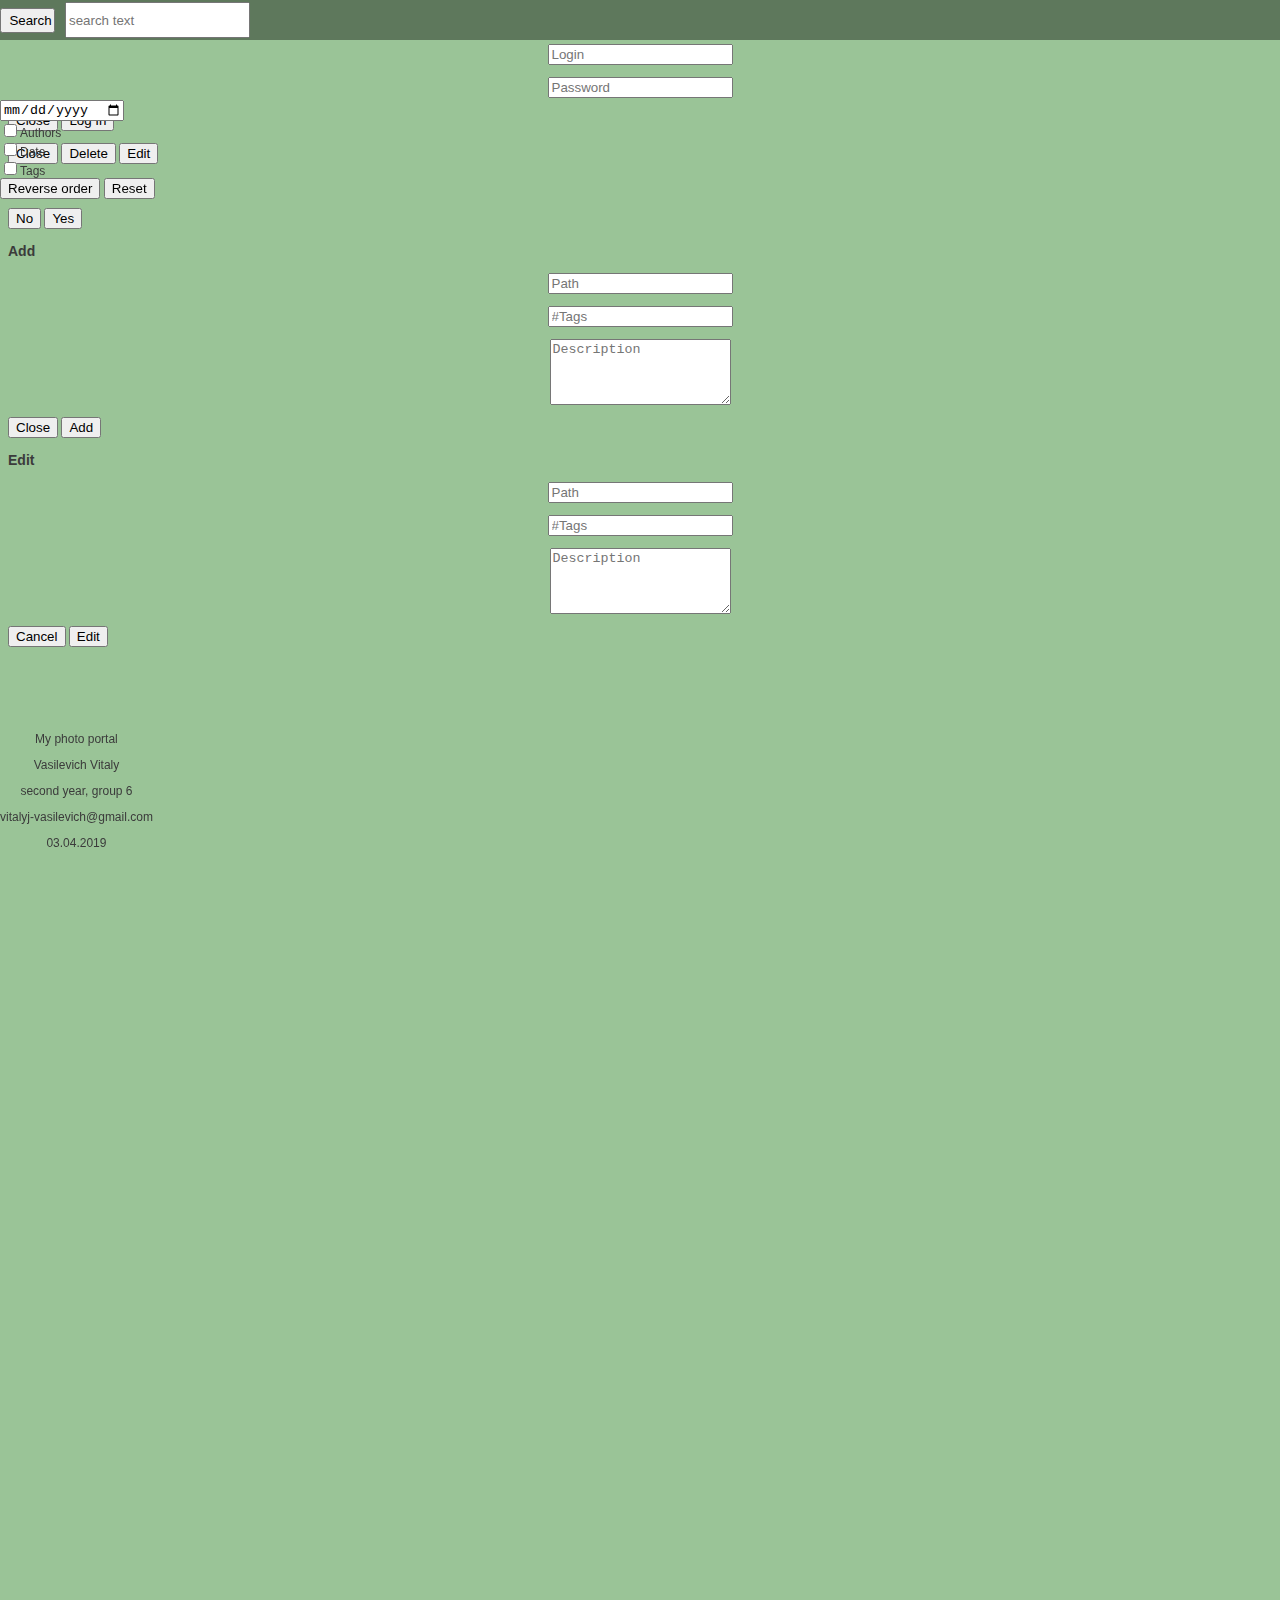
==== commit b084464b: "wrote part of controller script" ====
--- a/UI/index.html
+++ b/UI/index.html
@@ -8,12 +8,55 @@
     </head>
     <body>
         <header>
-            <button id="log-button">Log in</button>
+            <!--<button id="log-button">Log in</button>-->
             <div class="search">
                 <button type="submit" >Search</button>
                 <input placeholder="search text">                    
             </div>  
         </header>
+        <div class="login-window">
+            <h2>Login</h2>
+            <form class="login-form">
+                <p><input type="text" name="login" maxlength="30" placeholder="Login"></p>
+			    <p><input type="password" name="password"maxlength="30" placeholder="Password"></p>
+			    <button type="button" class="close-login">Close</button>
+			    <button type="button" class="login-button">Log In</button>
+            </form>
+        </div>
+        <div class="edit-or-remove-window">
+            <form class="edit-form">
+                <button type="button" class="close-edit-or-remove">Close</button>
+			    <button class="remove-button" type="button">Delete</button>
+			    <button class="edit-button" type="button">Edit</button>
+            </form>
+        </div>
+        <div class="remove-window">
+            <h3>Delete</h3>
+			<form class="remove-form">
+				<button type="button" class="cancel-remove">No</button>
+				<button type="button" class="submit-remove">Yes</button>
+			</form>
+        </div>
+        <div class="add-window">
+            <h3>Add</h3>
+            <form class="add-form">
+                <p><input type="text" name="path" maxlength="100" placeholder="Path"></p>
+                <p><input type="text" name="tags" maxlength="30" placeholder="#Tags"></p>
+                <p><textarea type="text" name="description" maxlength="300" placeholder="Description" rows="4"></textarea></p>
+                <button type="button" class="close-add">Close</button>
+                <button type="button" class="submit-add">Add</button>
+            </form>
+        </div>
+        <div class="edit-window">
+            <h3>Edit</h3>
+            <form class="edit-form">
+                <p><input type="text" name="path" maxlength="100" placeholder="Path"></p>
+                <p><input type="text" name="tags" maxlength="30" placeholder="#Tags"></p>
+                <p><textarea type="text" name="description" maxlength="300" placeholder="Description" rows="4"></textarea></p>
+                <button type="button" class="close-edit">Cancel</button>
+                <button type="button" class="submit-edit">Edit</button>
+            </form>
+        </div>
         <div class="filters-top">    
             <form>
                 <input type="date"><br>
@@ -47,69 +90,38 @@
                 <p>vitalyj-vasilevich@gmail.com</p>
                 <p>03.04.2019</p>
         </footer>
-        <template id="log-template">
-            <button class="log-button">Log in</button>
-        </template>
-        <template id="logged-template"> 
-            <div class="user-info">
-                <h3 id="user"></h3>
-                <button class="add-button">Add post</button>
-                <button class="log-out-button">Log out</button>
+    </body>
+    <template id="log-template">
+        <button class="log-button">Log in</button>
+    </template>
+    <template id="logged-template"> 
+        <div class="user-info">
+            <h3 id="user"></h3>
+            <button class="add-button">Add post</button>
+            <button class="log-out-button">Log out</button>
+        </div>
+    </template>
+    <template id="post-template">
+        <div class="photo-block" id="photo-block">
+            <div class="photo-header">
+                    <h3 id="name"></h3>
+                    <h3 id="author"></h3>
             </div>
-        </template>
-        <template id="post-template">
-            <div class="photo-block" id="photo-block">
-                <div class="photo-header">
-                        <h3 id="name"></h3>
-                        <h3 id="author"></h3>
+            <img class="photo" id="photo">             
+            <div class="photo-info">
+                <div class="like-zone">
+                    <h2 id="likes-amount"></h2>                                               
                 </div>
-                <img class="photo" id="photo">             
-                <div class="photo-info">
-                    <div class="like-zone">
-                        <h2 id="likes-amount"></h2>                                               
-                    </div>
-                    <h4 id="date"></h4>                    
-                    <div class="tags-list" id="tags-list"></div>                                      
-                </div>
-                <span class="photo-description" id="photo-description"></span>
-            </div>            
-        </template>
-        <template id="more-template">
-            <button class="show-more-button" id="more">Load more photos</button>
-        </template>          
-    </body>
+                <h4 id="date"></h4>                    
+                <div class="tags-list" id="tags-list"></div>                                      
+            </div>
+            <span class="photo-description" id="photo-description"></span>
+        </div>            
+    </template>
+    <template id="more-template">
+        <button class="show-more-button" id="more">Load more photos</button>
+    </template>          
     <script src="script_classes.js"></script>
     <script src="view.js"></script>
-</html>
-
-
-<!--<div class="photo-block">
-                <div class="photo-header">
-                    <h3>My boyfriend and I</h3>
-                    <h3>Vitaly Vasilevich</h3>
-                </div>
-                    <img class="photo" src="amine1.jpg" alt="Unable to load photo">             
-                <div class="photo-info">
-                    <div class="like-zone">
-                        <h2>1337 Likes</h2>                        
-                    </div>
-                    <h4>Posted: 19.02.1861</h4>                    
-                    <div class="tags-list">
-                        <span class="tag">#anime</span>
-                        <span class="tag">#love</span>
-                        <span class="tag">#like4like</span>
-                        <span class="tag">#beaty</span>
-                        <span class="tag">#minsk</span>
-                        <span class="tag">#vsco</span>
-                        <span class="tag">#2dgirls</span>
-                        <span class="tag">#great</span>   
-                        <span class="tag">#девочки</span>   
-                        <span class="tag">#лайкзалайк</span>       
-                        <span class="tag">#сердечко</span> 
-                        <span class="tag">#подружки</span>      
-                        <span class="tag">#ватрушки</span>   
-                        <span class="tag">#вместенавсегда</span>                   
-                    </div>
-                    <span class="photo-description">Из ахейских героев скоро и благополучно вернулись домой очень немногие: Нестор, Диомед, Идоменей. Аякс «Великий» погиб вскоре после смерти Ахиллеса. Как самому выдающемуся герою троянской войны, ахейцы присудили вооружение Ахиллеса Одиссею. Обиженный Аякс покончил самоубийством. Другой Аякс, сын Оилея, потерпел в море кораблекрушение. Выбравшись на скалу, он хвастливо заявил, что спасся против воли богов. Посейдон ударил трезубцем в скалу, расколол ее и обрушил осколок с Аяксом в бушевавшее море. Агамемнон, тотчас же по возвращении домой, был убит на пиру Эгистом, любовником его жены Клитемнестры. Менелай возвратился с Еленою домой только после долгих скитаний. Наибольшие испытания выпали на долю Одиссея. Он попал домой только через десять лет по отплытии из Трои и через двадцать лет по отъезде на войну с родного острова Итаки. Дома он оставил жену свою Пенелопу и малолетнего сына Телемаха. Дом его наполнился знатными молодыми людьми с Итаки и соседних островов. Решив, что Одиссей уже погиб, они убеждали Пенелопу выбрать себе из их среды нового мужа, а в ожидании ответа пировали с утра до вечера в доме Одиссея, поедали его скот и опустошали винные подвалы. Целомудренная и верная
-                    </span>
-                </div>                      -->+    <script src="controller.js"></script>
+</html>